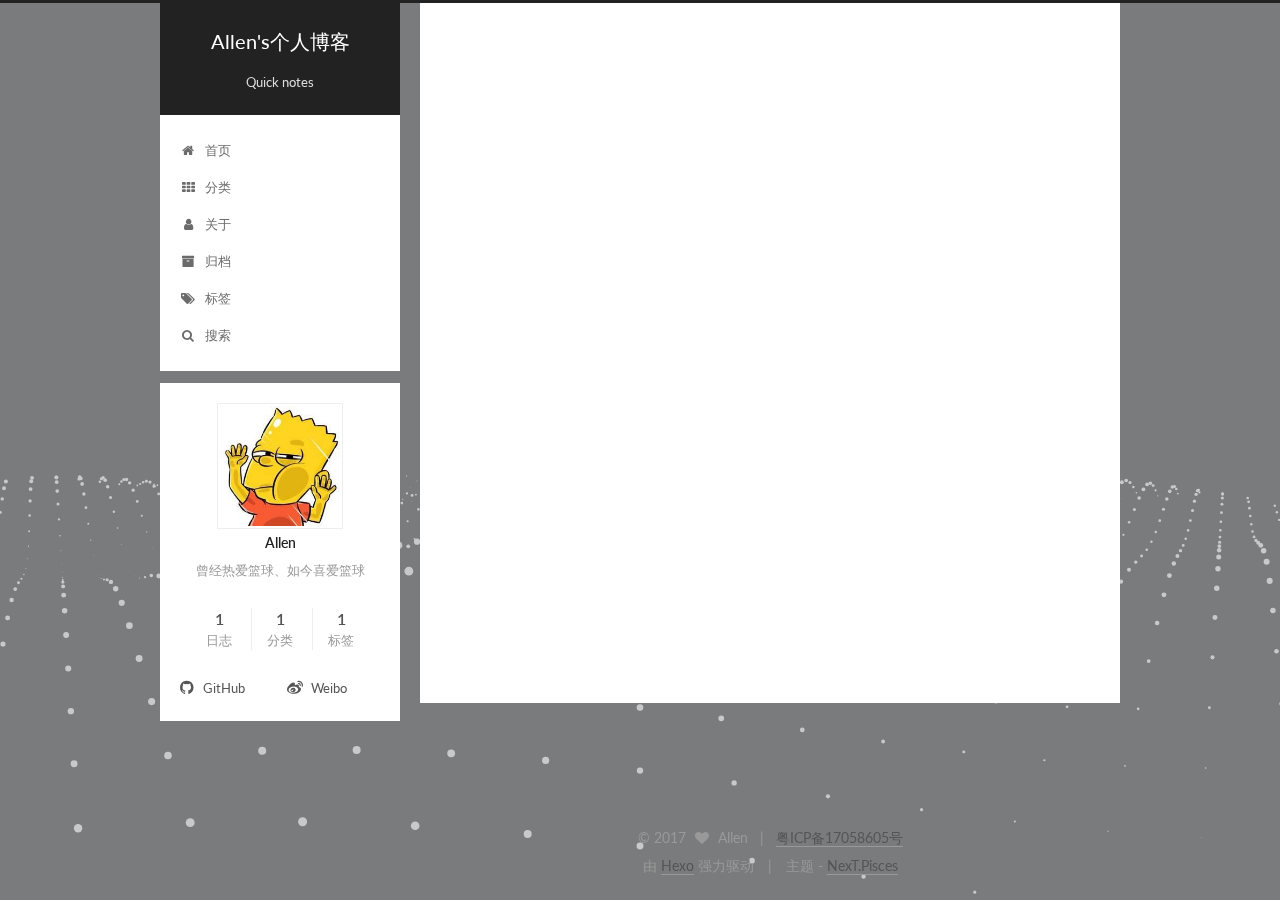
==== index.html @ b586e478 "Site updated: 2017-07-20 21:31:01" ====
<!doctype html>



  


<html class="theme-next pisces use-motion" lang="zh-Hans">
<head>
  <meta charset="UTF-8"/>
<meta http-equiv="X-UA-Compatible" content="IE=edge" />
<meta name="viewport" content="width=device-width, initial-scale=1, maximum-scale=1"/>









<meta http-equiv="Cache-Control" content="no-transform" />
<meta http-equiv="Cache-Control" content="no-siteapp" />















  
  
  <link href="/lib/fancybox/source/jquery.fancybox.css?v=2.1.5" rel="stylesheet" type="text/css" />




  
  
  
  

  
    
    
  

  

  

  

  

  
    
    
    <link href="//fonts.googleapis.com/css?family=Lato:300,300italic,400,400italic,700,700italic&subset=latin,latin-ext" rel="stylesheet" type="text/css">
  






<link href="/lib/font-awesome/css/font-awesome.min.css?v=4.6.2" rel="stylesheet" type="text/css" />

<link href="/css/main.css?v=5.1.1" rel="stylesheet" type="text/css" />


  <meta name="keywords" content="Hexo, NexT" />








  <link rel="shortcut icon" type="image/x-icon" href="/favicon.ico?v=5.1.1" />






<meta name="description" content="曾经热爱篮球、如今喜爱篮球">
<meta property="og:type" content="website">
<meta property="og:title" content="Allen&#39;s个人博客">
<meta property="og:url" content="http://leewgg.cn/index.html">
<meta property="og:site_name" content="Allen&#39;s个人博客">
<meta property="og:description" content="曾经热爱篮球、如今喜爱篮球">
<meta property="og:locale" content="zh-Hans">
<meta name="twitter:card" content="summary">
<meta name="twitter:title" content="Allen&#39;s个人博客">
<meta name="twitter:description" content="曾经热爱篮球、如今喜爱篮球">



<script type="text/javascript" id="hexo.configurations">
  var NexT = window.NexT || {};
  var CONFIG = {
    root: '/',
    scheme: 'Pisces',
    sidebar: {"position":"left","display":"post","offset":12,"offset_float":0,"b2t":false,"scrollpercent":false},
    fancybox: true,
    motion: true,
    duoshuo: {
      userId: '0',
      author: '博主'
    },
    algolia: {
      applicationID: '',
      apiKey: '',
      indexName: '',
      hits: {"per_page":10},
      labels: {"input_placeholder":"Search for Posts","hits_empty":"We didn't find any results for the search: ${query}","hits_stats":"${hits} results found in ${time} ms"}
    }
  };
</script>



  <link rel="canonical" href="http://leewgg.cn/"/>





  <title>Allen's个人博客</title>
  





  <script type="text/javascript">
    var _hmt = _hmt || [];
    (function() {
      var hm = document.createElement("script");
      hm.src = "https://hm.baidu.com/hm.js?fe01af9a30b13e70e5ca4a007fbdf5d1";
      var s = document.getElementsByTagName("script")[0];
      s.parentNode.insertBefore(hm, s);
    })();
  </script>










</head>

<body itemscope itemtype="http://schema.org/WebPage" lang="zh-Hans">

  
  
    
  

  <div class="container sidebar-position-left 
   page-home 
 ">
    <div class="headband"></div>

    <header id="header" class="header" itemscope itemtype="http://schema.org/WPHeader">
      <div class="header-inner"><div class="site-brand-wrapper">
  <div class="site-meta ">
    

    <div class="custom-logo-site-title">
      <a href="/"  class="brand" rel="start">
        <span class="logo-line-before"><i></i></span>
        <span class="site-title">Allen's个人博客</span>
        <span class="logo-line-after"><i></i></span>
      </a>
    </div>
      
        <p class="site-subtitle">Quick notes</p>
      
  </div>

  <div class="site-nav-toggle">
    <button>
      <span class="btn-bar"></span>
      <span class="btn-bar"></span>
      <span class="btn-bar"></span>
    </button>
  </div>
</div>

<nav class="site-nav">
  

  
    <ul id="menu" class="menu">
      
        
        <li class="menu-item menu-item-home">
          <a href="/" rel="section">
            
              <i class="menu-item-icon fa fa-fw fa-home"></i> <br />
            
            首页
          </a>
        </li>
      
        
        <li class="menu-item menu-item-categories">
          <a href="/categories/" rel="section">
            
              <i class="menu-item-icon fa fa-fw fa-th"></i> <br />
            
            分类
          </a>
        </li>
      
        
        <li class="menu-item menu-item-about">
          <a href="/about/" rel="section">
            
              <i class="menu-item-icon fa fa-fw fa-user"></i> <br />
            
            关于
          </a>
        </li>
      
        
        <li class="menu-item menu-item-archives">
          <a href="/archives/" rel="section">
            
              <i class="menu-item-icon fa fa-fw fa-archive"></i> <br />
            
            归档
          </a>
        </li>
      
        
        <li class="menu-item menu-item-tags">
          <a href="/tags/" rel="section">
            
              <i class="menu-item-icon fa fa-fw fa-tags"></i> <br />
            
            标签
          </a>
        </li>
      

      
        <li class="menu-item menu-item-search">
          
            <a href="javascript:;" class="popup-trigger">
          
            
              <i class="menu-item-icon fa fa-search fa-fw"></i> <br />
            
            搜索
          </a>
        </li>
      
    </ul>
  

  
    <div class="site-search">
      
  <div class="popup search-popup local-search-popup">
  <div class="local-search-header clearfix">
    <span class="search-icon">
      <i class="fa fa-search"></i>
    </span>
    <span class="popup-btn-close">
      <i class="fa fa-times-circle"></i>
    </span>
    <div class="local-search-input-wrapper">
      <input autocomplete="off"
             placeholder="搜索..." spellcheck="false"
             type="text" id="local-search-input">
    </div>
  </div>
  <div id="local-search-result"></div>
</div>



    </div>
  
</nav>



 </div>
    </header>

    <main id="main" class="main">
      <div class="main-inner">
        <div class="content-wrap">
          <div id="content" class="content">
            
  <section id="posts" class="posts-expand">
    
      

  

  
  
  

  <article class="post post-type-normal " itemscope itemtype="http://schema.org/Article">
    <link itemprop="mainEntityOfPage" href="http://leewgg.cn/2017/07/20/hello-world/">

    <span hidden itemprop="author" itemscope itemtype="http://schema.org/Person">
      <meta itemprop="name" content="Allen">
      <meta itemprop="description" content="">
      <meta itemprop="image" content="/images/avatar.jpg">
    </span>

    <span hidden itemprop="publisher" itemscope itemtype="http://schema.org/Organization">
      <meta itemprop="name" content="Allen's个人博客">
    </span>

    
      <header class="post-header">

        
        
          <h1 class="post-title" itemprop="name headline">
                
                <a class="post-title-link" href="/2017/07/20/hello-world/" itemprop="url">Hello World</a></h1>
        

        <div class="post-meta">
          <span class="post-time">
            
              <span class="post-meta-item-icon">
                <i class="fa fa-calendar-o"></i>
              </span>
              
                <span class="post-meta-item-text">发表于</span>
              
              <time title="创建于" itemprop="dateCreated datePublished" datetime="2017-07-20T20:46:48+08:00">
                2017-07-20
              </time>
            

            

            
          </span>

          
            <span class="post-category" >
            
              <span class="post-meta-divider">|</span>
            
              <span class="post-meta-item-icon">
                <i class="fa fa-folder-o"></i>
              </span>
              
                <span class="post-meta-item-text">分类于</span>
              
              
                <span itemprop="about" itemscope itemtype="http://schema.org/Thing">
                  <a href="/categories/Testing/" itemprop="url" rel="index">
                    <span itemprop="name">Testing</span>
                  </a>
                </span>

                
                
              
            </span>
          

          
            
            <!--noindex-->
              <span class="post-comments-count">
                <span class="post-meta-divider">|</span>
                <span class="post-meta-item-icon">
                  <i class="fa fa-comment-o"></i>
                </span>
                <a href="/2017/07/20/hello-world/#comments" itemprop="discussionUrl">
                  <span class="post-comments-count hc-comment-count" data-xid="2017/07/20/hello-world/" itemprop="commentsCount"></span>
                </a>
              </span>
              <!--/noindex-->
            
          

          
          
             <span id="/2017/07/20/hello-world/" class="leancloud_visitors" data-flag-title="Hello World">
               <span class="post-meta-divider">|</span>
               <span class="post-meta-item-icon">
                 <i class="fa fa-eye"></i>
               </span>
               
                 <span class="post-meta-item-text">阅读次数 </span>
               
                 <span class="leancloud-visitors-count"></span>
             </span>
          

          

          

          

        </div>
      </header>
    

    <div class="post-body" itemprop="articleBody">

      
      

      
        
          <p>Welcome to <a href="https://hexo.io/" target="_blank" rel="external">Hexo</a>! This is your very first post. Check <a href="https://hexo.io/docs/" target="_blank" rel="external">documentation</a> for more info. If you get any problems when using Hexo, you can find the answer in <a href="https://hexo.io/docs/troubleshooting.html" target="_blank" rel="external">troubleshooting</a> or you can ask me on <a href="https://github.com/hexojs/hexo/issues" target="_blank" rel="external">GitHub</a>.</p>
<h2 id="Quick-Start"><a href="#Quick-Start" class="headerlink" title="Quick Start"></a>Quick Start</h2><h3 id="Create-a-new-post"><a href="#Create-a-new-post" class="headerlink" title="Create a new post"></a>Create a new post</h3><figure class="highlight bash"><table><tr><td class="gutter"><pre><div class="line">1</div></pre></td><td class="code"><pre><div class="line">$ hexo new <span class="string">"My New Post"</span></div></pre></td></tr></table></figure>
<p>More info: <a href="https://hexo.io/docs/writing.html" target="_blank" rel="external">Writing</a></p>
          <!--noindex-->
          <div class="post-button text-center">
            <a class="btn" href="/2017/07/20/hello-world/#more" rel="contents">
              阅读全文 &raquo;
            </a>
          </div>
          <!--/noindex-->
        
      
    </div>

    <div>
      
    </div>

    <div>
      
    </div>

    <div>
      
    </div>

    <footer class="post-footer">
      

      

      

      
      
        <div class="post-eof"></div>
      
    </footer>
  </article>


    
  </section>

  


          </div>
          


          

        </div>
        
          
  
  <div class="sidebar-toggle">
    <div class="sidebar-toggle-line-wrap">
      <span class="sidebar-toggle-line sidebar-toggle-line-first"></span>
      <span class="sidebar-toggle-line sidebar-toggle-line-middle"></span>
      <span class="sidebar-toggle-line sidebar-toggle-line-last"></span>
    </div>
  </div>

  <aside id="sidebar" class="sidebar">
    <div class="sidebar-inner">

      

      

      <section class="site-overview sidebar-panel sidebar-panel-active">
        <div class="site-author motion-element" itemprop="author" itemscope itemtype="http://schema.org/Person">
          <img class="site-author-image" itemprop="image"
               src="/images/avatar.jpg"
               alt="Allen" />
          <p class="site-author-name" itemprop="name">Allen</p>
           
              <p class="site-description motion-element" itemprop="description">曾经热爱篮球、如今喜爱篮球</p>
          
        </div>
        <nav class="site-state motion-element">

          
            <div class="site-state-item site-state-posts">
              <a href="/archives/">
                <span class="site-state-item-count">1</span>
                <span class="site-state-item-name">日志</span>
              </a>
            </div>
          

          
            
            
            <div class="site-state-item site-state-categories">
              <a href="/categories/index.html">
                <span class="site-state-item-count">1</span>
                <span class="site-state-item-name">分类</span>
              </a>
            </div>
          

          
            
            
            <div class="site-state-item site-state-tags">
              <a href="/tags/index.html">
                <span class="site-state-item-count">1</span>
                <span class="site-state-item-name">标签</span>
              </a>
            </div>
          

        </nav>

        

        <div class="links-of-author motion-element">
          
            
              <span class="links-of-author-item">
                <a href="https://github.com/LeeWgg" target="_blank" title="GitHub">
                  
                    <i class="fa fa-fw fa-github"></i>
                  
                  GitHub
                </a>
              </span>
            
              <span class="links-of-author-item">
                <a href="http://weibo.com/p/1005051908684583" target="_blank" title="Weibo">
                  
                    <i class="fa fa-fw fa-weibo"></i>
                  
                  Weibo
                </a>
              </span>
            
          
        </div>

        
        

        
        

        


      </section>

      

      

    </div>
  </aside>


        
      </div>
    </main>

    <footer id="footer" class="footer">
      <div class="footer-inner">
        <div class="copyright" >
  
  &copy; 
  <span itemprop="copyrightYear">2017</span>
  <span class="with-love">
    <i class="fa fa-heart"></i>
  </span>
  <span class="author" itemprop="copyrightHolder">Allen</span>
  &nbsp;&nbsp;|&nbsp;&nbsp;
  <a href="http://www.miitbeian.gov.cn/">粤ICP备17058605号</a>
</div>


<div class="powered-by">
  由 <a class="theme-link" href="https://hexo.io">Hexo</a> 强力驱动
</div>

<div class="theme-info">
  主题 -
  <a class="theme-link" href="https://github.com/iissnan/hexo-theme-next">
    NexT.Pisces
  </a>
</div>


        

        
      </div>
    </footer>

    
      <div class="back-to-top">
        <i class="fa fa-arrow-up"></i>
        
      </div>
    

  </div>

  

<script type="text/javascript">
  if (Object.prototype.toString.call(window.Promise) !== '[object Function]') {
    window.Promise = null;
  }
</script>









  




  
  









  
  <script type="text/javascript" src="/lib/jquery/index.js?v=2.1.3"></script>

  
  <script type="text/javascript" src="/lib/fastclick/lib/fastclick.min.js?v=1.0.6"></script>

  
  <script type="text/javascript" src="/lib/jquery_lazyload/jquery.lazyload.js?v=1.9.7"></script>

  
  <script type="text/javascript" src="/lib/velocity/velocity.min.js?v=1.2.1"></script>

  
  <script type="text/javascript" src="/lib/velocity/velocity.ui.min.js?v=1.2.1"></script>

  
  <script type="text/javascript" src="/lib/fancybox/source/jquery.fancybox.pack.js?v=2.1.5"></script>

  
  <script type="text/javascript" src="/lib/three/three.min.js"></script>

  
  <script type="text/javascript" src="/lib/three/three-waves.min.js"></script>


  


  <script type="text/javascript" src="/js/src/utils.js?v=5.1.1"></script>

  <script type="text/javascript" src="/js/src/motion.js?v=5.1.1"></script>



  
  


  <script type="text/javascript" src="/js/src/affix.js?v=5.1.1"></script>

  <script type="text/javascript" src="/js/src/schemes/pisces.js?v=5.1.1"></script>



  
    <script type="text/javascript" src="/js/src/scrollspy.js?v=5.1.1"></script>
<script type="text/javascript" src="/js/src/post-details.js?v=5.1.1"></script>

  

  


  <script type="text/javascript" src="/js/src/bootstrap.js?v=5.1.1"></script>



  


  




	

		<script type="text/javascript">
		_hcwp = window._hcwp || [];

		_hcwp.push({widget:"Bloggerstream", widget_id: 93494, selector:".hc-comment-count", label: "{\%COUNT%\}" });

		

		(function() {
		if("HC_LOAD_INIT" in window)return;
		HC_LOAD_INIT = true;
		var lang = (navigator.language || navigator.systemLanguage || navigator.userLanguage || "en").substr(0, 2).toLowerCase();
		var hcc = document.createElement("script"); hcc.type = "text/javascript"; hcc.async = true;
		hcc.src = ("https:" == document.location.protocol ? "https" : "http")+"://w.hypercomments.com/widget/hc/93494/"+lang+"/widget.js";
		var s = document.getElementsByTagName("script")[0];
		s.parentNode.insertBefore(hcc, s.nextSibling);
		})();
		</script>

	










  

  <script type="text/javascript">
    // Popup Window;
    var isfetched = false;
    var isXml = true;
    // Search DB path;
    var search_path = "search.xml";
    if (search_path.length === 0) {
      search_path = "search.xml";
    } else if (/json$/i.test(search_path)) {
      isXml = false;
    }
    var path = "/" + search_path;
    // monitor main search box;

    var onPopupClose = function (e) {
      $('.popup').hide();
      $('#local-search-input').val('');
      $('.search-result-list').remove();
      $('#no-result').remove();
      $(".local-search-pop-overlay").remove();
      $('body').css('overflow', '');
    }

    function proceedsearch() {
      $("body")
        .append('<div class="search-popup-overlay local-search-pop-overlay"></div>')
        .css('overflow', 'hidden');
      $('.search-popup-overlay').click(onPopupClose);
      $('.popup').toggle();
      var $localSearchInput = $('#local-search-input');
      $localSearchInput.attr("autocapitalize", "none");
      $localSearchInput.attr("autocorrect", "off");
      $localSearchInput.focus();
    }

    // search function;
    var searchFunc = function(path, search_id, content_id) {
      'use strict';

      // start loading animation
      $("body")
        .append('<div class="search-popup-overlay local-search-pop-overlay">' +
          '<div id="search-loading-icon">' +
          '<i class="fa fa-spinner fa-pulse fa-5x fa-fw"></i>' +
          '</div>' +
          '</div>')
        .css('overflow', 'hidden');
      $("#search-loading-icon").css('margin', '20% auto 0 auto').css('text-align', 'center');

      $.ajax({
        url: path,
        dataType: isXml ? "xml" : "json",
        async: true,
        success: function(res) {
          // get the contents from search data
          isfetched = true;
          $('.popup').detach().appendTo('.header-inner');
          var datas = isXml ? $("entry", res).map(function() {
            return {
              title: $("title", this).text(),
              content: $("content",this).text(),
              url: $("url" , this).text()
            };
          }).get() : res;
          var input = document.getElementById(search_id);
          var resultContent = document.getElementById(content_id);
          var inputEventFunction = function() {
            var searchText = input.value.trim().toLowerCase();
            var keywords = searchText.split(/[\s\-]+/);
            if (keywords.length > 1) {
              keywords.push(searchText);
            }
            var resultItems = [];
            if (searchText.length > 0) {
              // perform local searching
              datas.forEach(function(data) {
                var isMatch = false;
                var hitCount = 0;
                var searchTextCount = 0;
                var title = data.title.trim();
                var titleInLowerCase = title.toLowerCase();
                var content = data.content.trim().replace(/<[^>]+>/g,"");
                var contentInLowerCase = content.toLowerCase();
                var articleUrl = decodeURIComponent(data.url);
                var indexOfTitle = [];
                var indexOfContent = [];
                // only match articles with not empty titles
                if(title != '') {
                  keywords.forEach(function(keyword) {
                    function getIndexByWord(word, text, caseSensitive) {
                      var wordLen = word.length;
                      if (wordLen === 0) {
                        return [];
                      }
                      var startPosition = 0, position = [], index = [];
                      if (!caseSensitive) {
                        text = text.toLowerCase();
                        word = word.toLowerCase();
                      }
                      while ((position = text.indexOf(word, startPosition)) > -1) {
                        index.push({position: position, word: word});
                        startPosition = position + wordLen;
                      }
                      return index;
                    }

                    indexOfTitle = indexOfTitle.concat(getIndexByWord(keyword, titleInLowerCase, false));
                    indexOfContent = indexOfContent.concat(getIndexByWord(keyword, contentInLowerCase, false));
                  });
                  if (indexOfTitle.length > 0 || indexOfContent.length > 0) {
                    isMatch = true;
                    hitCount = indexOfTitle.length + indexOfContent.length;
                  }
                }

                // show search results

                if (isMatch) {
                  // sort index by position of keyword

                  [indexOfTitle, indexOfContent].forEach(function (index) {
                    index.sort(function (itemLeft, itemRight) {
                      if (itemRight.position !== itemLeft.position) {
                        return itemRight.position - itemLeft.position;
                      } else {
                        return itemLeft.word.length - itemRight.word.length;
                      }
                    });
                  });

                  // merge hits into slices

                  function mergeIntoSlice(text, start, end, index) {
                    var item = index[index.length - 1];
                    var position = item.position;
                    var word = item.word;
                    var hits = [];
                    var searchTextCountInSlice = 0;
                    while (position + word.length <= end && index.length != 0) {
                      if (word === searchText) {
                        searchTextCountInSlice++;
                      }
                      hits.push({position: position, length: word.length});
                      var wordEnd = position + word.length;

                      // move to next position of hit

                      index.pop();
                      while (index.length != 0) {
                        item = index[index.length - 1];
                        position = item.position;
                        word = item.word;
                        if (wordEnd > position) {
                          index.pop();
                        } else {
                          break;
                        }
                      }
                    }
                    searchTextCount += searchTextCountInSlice;
                    return {
                      hits: hits,
                      start: start,
                      end: end,
                      searchTextCount: searchTextCountInSlice
                    };
                  }

                  var slicesOfTitle = [];
                  if (indexOfTitle.length != 0) {
                    slicesOfTitle.push(mergeIntoSlice(title, 0, title.length, indexOfTitle));
                  }

                  var slicesOfContent = [];
                  while (indexOfContent.length != 0) {
                    var item = indexOfContent[indexOfContent.length - 1];
                    var position = item.position;
                    var word = item.word;
                    // cut out 100 characters
                    var start = position - 20;
                    var end = position + 80;
                    if(start < 0){
                      start = 0;
                    }
                    if (end < position + word.length) {
                      end = position + word.length;
                    }
                    if(end > content.length){
                      end = content.length;
                    }
                    slicesOfContent.push(mergeIntoSlice(content, start, end, indexOfContent));
                  }

                  // sort slices in content by search text's count and hits' count

                  slicesOfContent.sort(function (sliceLeft, sliceRight) {
                    if (sliceLeft.searchTextCount !== sliceRight.searchTextCount) {
                      return sliceRight.searchTextCount - sliceLeft.searchTextCount;
                    } else if (sliceLeft.hits.length !== sliceRight.hits.length) {
                      return sliceRight.hits.length - sliceLeft.hits.length;
                    } else {
                      return sliceLeft.start - sliceRight.start;
                    }
                  });

                  // select top N slices in content

                  var upperBound = parseInt('1');
                  if (upperBound >= 0) {
                    slicesOfContent = slicesOfContent.slice(0, upperBound);
                  }

                  // highlight title and content

                  function highlightKeyword(text, slice) {
                    var result = '';
                    var prevEnd = slice.start;
                    slice.hits.forEach(function (hit) {
                      result += text.substring(prevEnd, hit.position);
                      var end = hit.position + hit.length;
                      result += '<b class="search-keyword">' + text.substring(hit.position, end) + '</b>';
                      prevEnd = end;
                    });
                    result += text.substring(prevEnd, slice.end);
                    return result;
                  }

                  var resultItem = '';

                  if (slicesOfTitle.length != 0) {
                    resultItem += "<li><a href='" + articleUrl + "' class='search-result-title'>" + highlightKeyword(title, slicesOfTitle[0]) + "</a>";
                  } else {
                    resultItem += "<li><a href='" + articleUrl + "' class='search-result-title'>" + title + "</a>";
                  }

                  slicesOfContent.forEach(function (slice) {
                    resultItem += "<a href='" + articleUrl + "'>" +
                      "<p class=\"search-result\">" + highlightKeyword(content, slice) +
                      "...</p>" + "</a>";
                  });

                  resultItem += "</li>";
                  resultItems.push({
                    item: resultItem,
                    searchTextCount: searchTextCount,
                    hitCount: hitCount,
                    id: resultItems.length
                  });
                }
              })
            };
            if (keywords.length === 1 && keywords[0] === "") {
              resultContent.innerHTML = '<div id="no-result"><i class="fa fa-search fa-5x" /></div>'
            } else if (resultItems.length === 0) {
              resultContent.innerHTML = '<div id="no-result"><i class="fa fa-frown-o fa-5x" /></div>'
            } else {
              resultItems.sort(function (resultLeft, resultRight) {
                if (resultLeft.searchTextCount !== resultRight.searchTextCount) {
                  return resultRight.searchTextCount - resultLeft.searchTextCount;
                } else if (resultLeft.hitCount !== resultRight.hitCount) {
                  return resultRight.hitCount - resultLeft.hitCount;
                } else {
                  return resultRight.id - resultLeft.id;
                }
              });
              var searchResultList = '<ul class=\"search-result-list\">';
              resultItems.forEach(function (result) {
                searchResultList += result.item;
              })
              searchResultList += "</ul>";
              resultContent.innerHTML = searchResultList;
            }
          }

          if ('auto' === 'auto') {
            input.addEventListener('input', inputEventFunction);
          } else {
            $('.search-icon').click(inputEventFunction);
            input.addEventListener('keypress', function (event) {
              if (event.keyCode === 13) {
                inputEventFunction();
              }
            });
          }

          // remove loading animation
          $(".local-search-pop-overlay").remove();
          $('body').css('overflow', '');

          proceedsearch();
        }
      });
    }

    // handle and trigger popup window;
    $('.popup-trigger').click(function(e) {
      e.stopPropagation();
      if (isfetched === false) {
        searchFunc(path, 'local-search-input', 'local-search-result');
      } else {
        proceedsearch();
      };
    });

    $('.popup-btn-close').click(onPopupClose);
    $('.popup').click(function(e){
      e.stopPropagation();
    });
    $(document).on('keyup', function (event) {
      var shouldDismissSearchPopup = event.which === 27 &&
        $('.search-popup').is(':visible');
      if (shouldDismissSearchPopup) {
        onPopupClose();
      }
    });
  </script>





  

  
  <script src="https://cdn1.lncld.net/static/js/av-core-mini-0.6.1.js"></script>
  <script>AV.initialize("Gf8wstn2rdhEsk2fqkw18PvC-gzGzoHsz", "v0T9RxW0XcEtmOnQ2NkNO3RL");</script>
  <script>
    function showTime(Counter) {
      var query = new AV.Query(Counter);
      var entries = [];
      var $visitors = $(".leancloud_visitors");

      $visitors.each(function () {
        entries.push( $(this).attr("id").trim() );
      });

      query.containedIn('url', entries);
      query.find()
        .done(function (results) {
          var COUNT_CONTAINER_REF = '.leancloud-visitors-count';

          if (results.length === 0) {
            $visitors.find(COUNT_CONTAINER_REF).text(0);
            return;
          }

          for (var i = 0; i < results.length; i++) {
            var item = results[i];
            var url = item.get('url');
            var time = item.get('time');
            var element = document.getElementById(url);

            $(element).find(COUNT_CONTAINER_REF).text(time);
          }
          for(var i = 0; i < entries.length; i++) {
            var url = entries[i];
            var element = document.getElementById(url);
            var countSpan = $(element).find(COUNT_CONTAINER_REF);
            if( countSpan.text() == '') {
              countSpan.text(0);
            }
          }
        })
        .fail(function (object, error) {
          console.log("Error: " + error.code + " " + error.message);
        });
    }

    function addCount(Counter) {
      var $visitors = $(".leancloud_visitors");
      var url = $visitors.attr('id').trim();
      var title = $visitors.attr('data-flag-title').trim();
      var query = new AV.Query(Counter);

      query.equalTo("url", url);
      query.find({
        success: function(results) {
          if (results.length > 0) {
            var counter = results[0];
            counter.fetchWhenSave(true);
            counter.increment("time");
            counter.save(null, {
              success: function(counter) {
                var $element = $(document.getElementById(url));
                $element.find('.leancloud-visitors-count').text(counter.get('time'));
              },
              error: function(counter, error) {
                console.log('Failed to save Visitor num, with error message: ' + error.message);
              }
            });
          } else {
            var newcounter = new Counter();
            /* Set ACL */
            var acl = new AV.ACL();
            acl.setPublicReadAccess(true);
            acl.setPublicWriteAccess(true);
            newcounter.setACL(acl);
            /* End Set ACL */
            newcounter.set("title", title);
            newcounter.set("url", url);
            newcounter.set("time", 1);
            newcounter.save(null, {
              success: function(newcounter) {
                var $element = $(document.getElementById(url));
                $element.find('.leancloud-visitors-count').text(newcounter.get('time'));
              },
              error: function(newcounter, error) {
                console.log('Failed to create');
              }
            });
          }
        },
        error: function(error) {
          console.log('Error:' + error.code + " " + error.message);
        }
      });
    }

    $(function() {
      var Counter = AV.Object.extend("Counter");
      if ($('.leancloud_visitors').length == 1) {
        addCount(Counter);
      } else if ($('.post-title-link').length > 1) {
        showTime(Counter);
      }
    });
  </script>



  

  

  

  

  

</body>
</html>
---- css/main.css ----
/* normalize.css v3.0.2 | MIT License | git.io/normalize */
html {
  font-family: sans-serif; /* 1 */
  -ms-text-size-adjust: 100%; /* 2 */
  -webkit-text-size-adjust: 100%; /* 2 */
}
body {
  margin: 0;
}
article,
aside,
details,
figcaption,
figure,
footer,
header,
hgroup,
main,
menu,
nav,
section,
summary {
  display: block;
}
audio,
canvas,
progress,
video {
  display: inline-block; /* 1 */
  vertical-align: baseline; /* 2 */
}
audio:not([controls]) {
  display: none;
  height: 0;
}
[hidden],
template {
  display: none;
}
a {
  background-color: transparent;
}
a:active,
a:hover {
  outline: 0;
}
abbr[title] {
  border-bottom: 1px dotted;
}
b,
strong {
  font-weight: bold;
}
dfn {
  font-style: italic;
}
h1 {
  font-size: 2em;
  margin: 0.67em 0;
}
mark {
  background: #ff0;
  color: #000;
}
small {
  font-size: 80%;
}
sub,
sup {
  font-size: 75%;
  line-height: 0;
  position: relative;
  vertical-align: baseline;
}
sup {
  top: -0.5em;
}
sub {
  bottom: -0.25em;
}
img {
  border: 0;
}
svg:not(:root) {
  overflow: hidden;
}
figure {
  margin: 1em 40px;
}
hr {
  -moz-box-sizing: content-box;
  box-sizing: content-box;
  height: 0;
}
pre {
  overflow: auto;
}
code,
kbd,
pre,
samp {
  font-family: monospace, monospace;
  font-size: 1em;
}
button,
input,
optgroup,
select,
textarea {
  color: inherit; /* 1 */
  font: inherit; /* 2 */
  margin: 0; /* 3 */
}
button {
  overflow: visible;
}
button,
select {
  text-transform: none;
}
button,
html input[type="button"],
input[type="reset"],
input[type="submit"] {
  -webkit-appearance: button; /* 2 */
  cursor: pointer; /* 3 */
}
button[disabled],
html input[disabled] {
  cursor: default;
}
button::-moz-focus-inner,
input::-moz-focus-inner {
  border: 0;
  padding: 0;
}
input {
  line-height: normal;
}
input[type="checkbox"],
input[type="radio"] {
  box-sizing: border-box; /* 1 */
  padding: 0; /* 2 */
}
input[type="number"]::-webkit-inner-spin-button,
input[type="number"]::-webkit-outer-spin-button {
  height: auto;
}
input[type="search"] {
  -webkit-appearance: textfield; /* 1 */
  -moz-box-sizing: content-box;
  -webkit-box-sizing: content-box; /* 2 */
  box-sizing: content-box;
}
input[type="search"]::-webkit-search-cancel-button,
input[type="search"]::-webkit-search-decoration {
  -webkit-appearance: none;
}
fieldset {
  border: 1px solid #c0c0c0;
  margin: 0 2px;
  padding: 0.35em 0.625em 0.75em;
}
legend {
  border: 0; /* 1 */
  padding: 0; /* 2 */
}
textarea {
  overflow: auto;
}
optgroup {
  font-weight: bold;
}
table {
  border-collapse: collapse;
  border-spacing: 0;
}
td,
th {
  padding: 0;
}
::selection {
  background: #262a30;
  color: #fff;
}
body {
  position: relative;
  font-family: 'Lato', "PingFang SC", "Microsoft YaHei", sans-serif;
  font-size: 14px;
  line-height: 2;
  color: #555;
  background: #f5f7f9;
}
@media (max-width: 767px) {
  body {
    padding-right: 0 !important;
  }
}
@media (min-width: 768px) and (max-width: 991px) {
  body {
    padding-right: 0 !important;
  }
}
@media (min-width: 1600px) {
  body {
    font-size: 16px;
  }
}
h1,
h2,
h3,
h4,
h5,
h6 {
  margin: 0;
  padding: 0;
  font-weight: bold;
  line-height: 1.5;
  font-family: 'Lato', "PingFang SC", "Microsoft YaHei", sans-serif;
}
h2,
h3,
h4,
h5,
h6 {
  margin: 20px 0 15px;
}
h1 {
  font-size: 22px;
}
@media (max-width: 767px) {
  h1 {
    font-size: 18px;
  }
}
h2 {
  font-size: 20px;
}
@media (max-width: 767px) {
  h2 {
    font-size: 16px;
  }
}
h3 {
  font-size: 18px;
}
@media (max-width: 767px) {
  h3 {
    font-size: 14px;
  }
}
h4 {
  font-size: 16px;
}
@media (max-width: 767px) {
  h4 {
    font-size: 12px;
  }
}
h5 {
  font-size: 14px;
}
@media (max-width: 767px) {
  h5 {
    font-size: 10px;
  }
}
h6 {
  font-size: 12px;
}
@media (max-width: 767px) {
  h6 {
    font-size: 8px;
  }
}
p {
  margin: 0 0 25px 0;
}
a {
  color: #555;
  text-decoration: none;
  border-bottom: 1px solid #999;
  word-wrap: break-word;
}
a:hover {
  color: #222;
  border-bottom-color: #222;
}
blockquote {
  margin: 0;
  padding: 0;
}
img {
  display: block;
  margin: auto;
  max-width: 100%;
  height: auto;
}
hr {
  margin: 40px 0;
  height: 3px;
  border: none;
  background-color: #ddd;
  background-image: repeating-linear-gradient(-45deg, #fff, #fff 4px, transparent 4px, transparent 8px);
}
blockquote {
  padding: 0 15px;
  color: #666;
  border-left: 4px solid #ddd;
}
blockquote cite::before {
  content: "-";
  padding: 0 5px;
}
dt {
  font-weight: 700;
}
dd {
  margin: 0;
  padding: 0;
}
.text-left {
  text-align: left;
}
.text-center {
  text-align: center;
}
.text-right {
  text-align: right;
}
.text-justify {
  text-align: justify;
}
.text-nowrap {
  white-space: nowrap;
}
.text-lowercase {
  text-transform: lowercase;
}
.text-uppercase {
  text-transform: uppercase;
}
.text-capitalize {
  text-transform: capitalize;
}
.center-block {
  display: block;
  margin-left: auto;
  margin-right: auto;
}
.clearfix:before,
.clearfix:after {
  content: " ";
  display: table;
}
.clearfix:after {
  clear: both;
}
.pullquote {
  width: 45%;
}
.pullquote.left {
  float: left;
  margin-left: 5px;
  margin-right: 10px;
}
.pullquote.right {
  float: right;
  margin-left: 10px;
  margin-right: 5px;
}
.affix.affix.affix {
  position: fixed;
}
.translation {
  margin-top: -20px;
  font-size: 14px;
  color: #999;
}
.scrollbar-measure {
  width: 100px;
  height: 100px;
  overflow: scroll;
  position: absolute;
  top: -9999px;
}
.use-motion .motion-element {
  opacity: 0;
}
table {
  margin: 20px 0;
  width: 100%;
  border-collapse: collapse;
  border-spacing: 0;
  border: 1px solid #ddd;
  font-size: 14px;
  table-layout: fixed;
  word-wrap: break-all;
}
table>tbody>tr:nth-of-type(odd) {
  background-color: #f9f9f9;
}
table>tbody>tr:hover {
  background-color: #f5f5f5;
}
caption,
th,
td {
  padding: 8px;
  text-align: left;
  vertical-align: middle;
  font-weight: normal;
}
th,
td {
  border-bottom: 3px solid #ddd;
  border-right: 1px solid #eee;
}
th {
  padding-bottom: 10px;
  font-weight: 700;
}
td {
  border-bottom-width: 1px;
}
html,
body {
  height: 100%;
}
.container {
  position: relative;
  min-height: 100%;
}
.header-inner {
  margin: 0 auto;
  padding: 100px 0 70px;
  width: 700px;
}
@media (min-width: 1600px) {
  .container .header-inner {
    width: 900px;
  }
}
.main {
  padding-bottom: 150px;
}
.main-inner {
  margin: 0 auto;
  width: 700px;
}
@media (min-width: 1600px) {
  .container .main-inner {
    width: 900px;
  }
}
.footer {
  position: absolute;
  left: 0;
  bottom: 0;
  width: 100%;
  min-height: 50px;
}
.footer-inner {
  box-sizing: border-box;
  margin: 20px auto;
  width: 700px;
}
@media (min-width: 1600px) {
  .container .footer-inner {
    width: 900px;
  }
}
pre,
.highlight {
  overflow: auto;
  margin: 20px 0;
  padding: 0;
  font-size: 13px;
  color: #ccc;
  background: #2d2d2d;
  line-height: 1.6;
}
pre,
code {
  font-family: consolas, Menlo, "PingFang SC", "Microsoft YaHei", monospace;
}
code {
  padding: 2px 4px;
  word-wrap: break-word;
  color: #555;
  background: #eee;
  border-radius: 3px;
  font-size: 13px;
}
pre code {
  padding: 0;
  color: #ccc;
  background: none;
  text-shadow: none;
}
.highlight {
  border-radius: 1px;
}
.highlight pre {
  border: none;
  margin: 0;
  padding: 10px 0;
}
.highlight table {
  margin: 0;
  width: auto;
  border: none;
}
.highlight td {
  border: none;
  padding: 0;
}
.highlight figcaption {
  font-size: 1em;
  color: #ccc;
  line-height: 1em;
  margin-bottom: 1em;
}
.highlight figcaption:before,
.highlight figcaption:after {
  content: " ";
  display: table;
}
.highlight figcaption:after {
  clear: both;
}
.highlight figcaption a {
  float: right;
  color: #ccc;
}
.highlight figcaption a:hover {
  border-bottom-color: #ccc;
}
.highlight .gutter pre {
  padding-left: 10px;
  padding-right: 10px;
  color: #999;
  text-align: right;
  background-color: #1b1b1b;
}
.highlight .code pre {
  width: 100%;
  padding-left: 10px;
  padding-right: 10px;
  background-color: #2d2d2d;
}
.highlight .line {
  height: 20px;
}
.gutter {
  -webkit-user-select: none;
  -moz-user-select: none;
  -ms-user-select: none;
  user-select: none;
}
.gist table {
  width: auto;
}
.gist table td {
  border: none;
}
pre .deletion {
  background: #008000;
}
pre .addition {
  background: #800000;
}
pre .meta {
  color: #c9c;
}
pre .comment {
  color: #999;
}
pre .variable,
pre .attribute,
pre .tag,
pre .regexp,
pre .ruby .constant,
pre .xml .tag .title,
pre .xml .pi,
pre .xml .doctype,
pre .html .doctype,
pre .css .id,
pre .css .class,
pre .css .pseudo {
  color: #f2777a;
}
pre .number,
pre .preprocessor,
pre .built_in,
pre .literal,
pre .params,
pre .constant,
pre .command {
  color: #f99157;
}
pre .ruby .class .title,
pre .css .rules .attribute,
pre .string,
pre .value,
pre .inheritance,
pre .header,
pre .ruby .symbol,
pre .xml .cdata,
pre .special,
pre .number,
pre .formula {
  color: #9c9;
}
pre .title,
pre .css .hexcolor {
  color: #6cc;
}
pre .function,
pre .python .decorator,
pre .python .title,
pre .ruby .function .title,
pre .ruby .title .keyword,
pre .perl .sub,
pre .javascript .title,
pre .coffeescript .title {
  color: #69c;
}
pre .keyword,
pre .javascript .function {
  color: #c9c;
}
.full-image.full-image.full-image {
  border: none;
  max-width: 100%;
  width: auto;
  margin: 20px auto;
}
@media (min-width: 992px) {
  .full-image.full-image.full-image {
    max-width: none;
    width: 118%;
    margin: 0 -9%;
  }
}
.blockquote-center,
.page-home .post-type-quote blockquote,
.page-post-detail .post-type-quote blockquote {
  position: relative;
  margin: 40px 0;
  padding: 0;
  border-left: none;
  text-align: center;
}
.blockquote-center::before,
.page-home .post-type-quote blockquote::before,
.page-post-detail .post-type-quote blockquote::before,
.blockquote-center::after,
.page-home .post-type-quote blockquote::after,
.page-post-detail .post-type-quote blockquote::after {
  position: absolute;
  content: ' ';
  display: block;
  width: 100%;
  height: 24px;
  opacity: 0.2;
  background-repeat: no-repeat;
  background-position: 0 -6px;
  background-size: 22px 22px;
}
.blockquote-center::before,
.page-home .post-type-quote blockquote::before,
.page-post-detail .post-type-quote blockquote::before {
  top: -20px;
  background-image: url("../images/quote-l.svg");
  border-top: 1px solid #ccc;
}
.blockquote-center::after,
.page-home .post-type-quote blockquote::after,
.page-post-detail .post-type-quote blockquote::after {
  bottom: -20px;
  background-image: url("../images/quote-r.svg");
  border-bottom: 1px solid #ccc;
  background-position: 100% 8px;
}
.blockquote-center p,
.page-home .post-type-quote blockquote p,
.page-post-detail .post-type-quote blockquote p,
.blockquote-center div,
.page-home .post-type-quote blockquote div,
.page-post-detail .post-type-quote blockquote div {
  text-align: center;
}
.post .post-body .group-picture img {
  box-sizing: border-box;
  padding: 0 3px;
  border: none;
}
.post .group-picture-row {
  overflow: hidden;
  margin-top: 6px;
}
.post .group-picture-row:first-child {
  margin-top: 0;
}
.post .group-picture-column {
  float: left;
}
.page-post-detail .post-body .group-picture-column {
  float: none;
  margin-top: 10px;
  width: auto !important;
}
.page-post-detail .post-body .group-picture-column img {
  margin: 0 auto;
}
.page-archive .group-picture-container {
  overflow: hidden;
}
.page-archive .group-picture-row {
  float: left;
}
.page-archive .group-picture-row:first-child {
  margin-top: 6px;
}
.page-archive .group-picture-column {
  max-width: 150px;
  max-height: 150px;
}
.note {
  padding: 20px;
  margin: 20px 0;
  border: 1px solid #eee;
  border-left-width: 5px;
  border-radius: 3px;
}
.note h2,
.note h3,
.note h4,
.note h5,
.note h6 {
  margin-top: 0;
  margin-bottom: 5px;
  padding-top: 0 !important;
}
.note p:last-child {
  margin-bottom: 0;
}
.note code {
  border-radius: 3px;
}
.note+.note {
  margin-top: -5px;
}
.default {
  border-left-color: #777;
}
.default h2,
.default h3,
.default h4,
.default h5,
.default h6 {
  color: #777;
}
.primary {
  border-left-color: #428bca;
}
.primary h2,
.primary h3,
.primary h4,
.primary h5,
.primary h6 {
  color: #428bca;
}
.success {
  border-left-color: #5cb85c;
}
.success h2,
.success h3,
.success h4,
.success h5,
.success h6 {
  color: #5cb85c;
}
.danger {
  border-left-color: #d9534f;
}
.danger h2,
.danger h3,
.danger h4,
.danger h5,
.danger h6 {
  color: #d9534f;
}
.warning {
  border-left-color: #f0ad4e;
}
.warning h2,
.warning h3,
.warning h4,
.warning h5,
.warning h6 {
  color: #f0ad4e;
}
.info {
  border-left-color: #5bc0de;
}
.info h2,
.info h3,
.info h4,
.info h5,
.info h6 {
  color: #5bc0de;
}
.btn {
  display: inline-block;
  padding: 0 20px;
  font-size: 14px;
  color: #fff;
  background: #222;
  border: 2px solid #555;
  text-decoration: none;
  border-radius: 0;
  transition-property: background-color;
  transition-duration: 0.2s;
  transition-timing-function: ease-in-out;
  transition-delay: 0s;
}
.btn:hover,
.post-button .btn:hover {
  border-color: #222;
  color: #fff;
  background: #222;
}
.btn-bar {
  display: block;
  width: 22px;
  height: 2px;
  background: #555;
  border-radius: 1px;
}
.btn-bar+.btn-bar {
  margin-top: 4px;
}
.pagination {
  margin: 120px 0 40px;
  text-align: center;
  border-top: 1px solid #eee;
}
.page-number-basic,
.pagination .prev,
.pagination .next,
.pagination .page-number,
.pagination .space {
  display: inline-block;
  position: relative;
  top: -1px;
  margin: 0 10px;
  padding: 0 10px;
  line-height: 30px;
}
@media (max-width: 767px) {
  .page-number-basic,
  .pagination .prev,
  .pagination .next,
  .pagination .page-number,
  .pagination .space {
    margin: 0 5px;
  }
}
.pagination .prev,
.pagination .next,
.pagination .page-number {
  border-bottom: 0;
  border-top: 1px solid #eee;
  transition-property: border-color;
  transition-duration: 0.2s;
  transition-timing-function: ease-in-out;
  transition-delay: 0s;
}
.pagination .prev:hover,
.pagination .next:hover,
.pagination .page-number:hover {
  border-top-color: #222;
}
.pagination .space {
  padding: 0;
  margin: 0;
}
.pagination .prev {
  margin-left: 0;
}
.pagination .next {
  margin-right: 0;
}
.pagination .page-number.current {
  color: #fff;
  background: #ccc;
  border-top-color: #ccc;
}
@media (max-width: 767px) {
  .pagination {
    border-top: none;
  }
  .pagination .prev,
  .pagination .next,
  .pagination .page-number {
    margin-bottom: 10px;
    border-top: 0;
    border-bottom: 1px solid #eee;
  }
  .pagination .prev:hover,
  .pagination .next:hover,
  .pagination .page-number:hover {
    border-bottom-color: #222;
  }
}
.comments {
  margin: 60px 20px 0;
}
.tag-cloud {
  text-align: center;
}
.tag-cloud a {
  display: inline-block;
  margin: 10px;
}
.back-to-top {
  box-sizing: border-box;
  position: fixed;
  bottom: -100px;
  right: 30px;
  z-index: 1050;
  padding: 0 6px;
  width: 24px;
  background: #222;
  font-size: 12px;
  opacity: 0.6;
  color: #fff;
  cursor: pointer;
  text-align: center;
  -webkit-transform: translateZ(0);
  transition-property: bottom;
  transition-duration: 0.2s;
  transition-timing-function: ease-in-out;
  transition-delay: 0s;
}
@media (max-width: 767px) {
  .back-to-top {
    display: none;
  }
}
@media (min-width: 768px) and (max-width: 991px) {
  .back-to-top {
    display: none;
  }
}
.back-to-top.back-to-top-on {
  bottom: 30px;
}
.header {
  background: transparent;
}
.header-inner {
  position: relative;
}
.headband {
  height: 3px;
  background: #222;
}
.site-meta {
  margin: 0;
  text-align: center;
}
@media (max-width: 767px) {
  .site-meta {
    text-align: center;
  }
}
.brand {
  position: relative;
  display: inline-block;
  padding: 0 40px;
  color: #fff;
  background: #222;
  border-bottom: none;
}
.brand:hover {
  color: #fff;
}
.logo {
  display: inline-block;
  margin-right: 5px;
  line-height: 36px;
  vertical-align: top;
}
.site-title {
  display: inline-block;
  vertical-align: top;
  line-height: 36px;
  font-size: 20px;
  font-weight: normal;
  font-family: 'Lato', "PingFang SC", "Microsoft YaHei", sans-serif;
}
.site-subtitle {
  margin-top: 10px;
  font-size: 13px;
  color: #ddd;
}
.use-motion .brand {
  opacity: 0;
}
.use-motion .logo,
.use-motion .site-title,
.use-motion .site-subtitle {
  opacity: 0;
  position: relative;
  top: -10px;
}
.site-nav-toggle {
  display: none;
  position: absolute;
  top: 10px;
  left: 10px;
}
@media (max-width: 767px) {
  .site-nav-toggle {
    display: block;
  }
}
.site-nav-toggle button {
  margin-top: 2px;
  padding: 9px 10px;
  background: transparent;
  border: none;
}
@media (max-width: 767px) {
  .site-nav {
    display: none;
    margin: 0 -10px;
    padding: 0 10px;
    clear: both;
    border-top: 1px solid #ddd;
  }
}
@media (min-width: 768px) and (max-width: 991px) {
  .site-nav {
    display: block !important;
  }
}
@media (min-width: 992px) {
  .site-nav {
    display: block !important;
  }
}
.menu {
  margin-top: 20px;
  padding-left: 0;
  text-align: center;
}
.menu .menu-item {
  display: inline-block;
  margin: 0 10px;
  list-style: none;
}
@media screen and (max-width: 767px) {
  .menu .menu-item {
    margin-top: 10px;
  }
}
.menu .menu-item a {
  display: block;
  font-size: 13px;
  line-height: inherit;
  border-bottom: 1px solid transparent;
  transition-property: border-color;
  transition-duration: 0.2s;
  transition-timing-function: ease-in-out;
  transition-delay: 0s;
}
.menu .menu-item a:hover,
.menu-item-active a {
  border-bottom-color: #222;
}
.menu .menu-item .fa {
  margin-right: 5px;
}
.use-motion .menu-item {
  opacity: 0;
}
.post-body {
  font-family: 'Lato', "PingFang SC", "Microsoft YaHei", sans-serif;
}
@media (max-width: 767px) {
  .post-body {
    word-break: break-word;
  }
}
.post-body .fancybox img {
  display: block !important;
  margin: 0 auto;
  cursor: pointer;
  cursor: zoom-in;
  cursor: -webkit-zoom-in;
}
.post-body .image-caption,
.post-body .figure .caption {
  margin: 10px auto 15px;
  text-align: center;
  font-size: 14px;
  color: #999;
  font-weight: bold;
  line-height: 1;
}
.post-sticky-flag {
  display: inline-block;
  font-size: 16px;
  -ms-transform: rotate(30deg);
  -webkit-transform: rotate(30deg);
  -moz-transform: rotate(30deg);
  -ms-transform: rotate(30deg);
  -o-transform: rotate(30deg);
  transform: rotate(30deg);
}
.posts-expand {
  padding-top: 40px;
}
@media (max-width: 767px) {
  .posts-expand {
    margin: 0 20px;
  }
  .post-body pre {
    padding: 10px;
  }
  .post-body pre .gutter pre {
    padding-right: 10px;
  }
  .post-body .highlight {
    margin-left: 0px;
    margin-right: 0px;
    padding: 0;
  }
  .post-body .highlight .gutter pre {
    padding-right: 10px;
  }
}
@media (min-width: 992px) {
  .posts-expand .post-body {
    text-align: justify;
  }
}
.posts-expand .post-body h2,
.posts-expand .post-body h3,
.posts-expand .post-body h4,
.posts-expand .post-body h5,
.posts-expand .post-body h6 {
  padding-top: 10px;
}
.posts-expand .post-body h2 .header-anchor,
.posts-expand .post-body h3 .header-anchor,
.posts-expand .post-body h4 .header-anchor,
.posts-expand .post-body h5 .header-anchor,
.posts-expand .post-body h6 .header-anchor {
  float: right;
  margin-left: 10px;
  color: #ccc;
  border-bottom-style: none;
  visibility: hidden;
}
.posts-expand .post-body h2 .header-anchor:hover,
.posts-expand .post-body h3 .header-anchor:hover,
.posts-expand .post-body h4 .header-anchor:hover,
.posts-expand .post-body h5 .header-anchor:hover,
.posts-expand .post-body h6 .header-anchor:hover {
  color: inherit;
}
.posts-expand .post-body h2:hover .header-anchor,
.posts-expand .post-body h3:hover .header-anchor,
.posts-expand .post-body h4:hover .header-anchor,
.posts-expand .post-body h5:hover .header-anchor,
.posts-expand .post-body h6:hover .header-anchor {
  visibility: visible;
}
.posts-expand .post-body ul li {
  list-style: circle;
}
.posts-expand .post-body img {
  box-sizing: border-box;
  margin: auto;
  padding: 3px;
  border: 1px solid #ddd;
}
.posts-expand .fancybox img {
  margin: 0 auto;
}
@media (max-width: 767px) {
  .posts-collapse {
    margin: 0 20px;
  }
  .posts-collapse .post-title,
  .posts-collapse .post-meta {
    display: block;
    width: auto;
    text-align: left;
  }
}
.posts-collapse {
  position: relative;
  z-index: 1010;
  margin-left: 55px;
}
.posts-collapse::after {
  content: " ";
  position: absolute;
  top: 20px;
  left: 0;
  margin-left: -2px;
  width: 4px;
  height: 100%;
  background: #f5f5f5;
  z-index: -1;
}
@media (max-width: 767px) {
  .posts-collapse {
    margin: 0 20px;
  }
}
.posts-collapse .collection-title {
  position: relative;
  margin: 60px 0;
}
.posts-collapse .collection-title h1,
.posts-collapse .collection-title h2 {
  margin-left: 20px;
}
.posts-collapse .collection-title small {
  color: #bbb;
  margin-left: 5px;
}
.posts-collapse .collection-title::before {
  content: " ";
  position: absolute;
  left: 0;
  top: 50%;
  margin-left: -4px;
  margin-top: -4px;
  width: 8px;
  height: 8px;
  background: #bbb;
  border-radius: 50%;
}
.posts-collapse .post {
  margin: 30px 0;
}
.posts-collapse .post-header {
  position: relative;
  transition-duration: 0.2s;
  transition-timing-function: ease-in-out;
  transition-delay: 0s;
  transition-property: border;
  border-bottom: 1px dashed #ccc;
}
.posts-collapse .post-header::before {
  content: " ";
  position: absolute;
  left: 0;
  top: 12px;
  width: 6px;
  height: 6px;
  margin-left: -4px;
  background: #bbb;
  border-radius: 50%;
  border: 1px solid #fff;
  transition-duration: 0.2s;
  transition-timing-function: ease-in-out;
  transition-delay: 0s;
  transition-property: background;
}
.posts-collapse .post-header:hover {
  border-bottom-color: #666;
}
.posts-collapse .post-header:hover::before {
  background: #222;
}
.posts-collapse .post-meta {
  position: absolute;
  font-size: 12px;
  left: 20px;
  top: 5px;
}
.posts-collapse .post-comments-count {
  display: none;
}
.posts-collapse .post-title {
  margin-left: 60px;
  font-size: 16px;
  font-weight: normal;
  line-height: inherit;
}
.posts-collapse .post-title::after {
  margin-left: 3px;
  opacity: 0.6;
}
.posts-collapse .post-title a {
  color: #666;
  border-bottom: none;
}
.page-home .post-type-quote .post-header,
.page-post-detail .post-type-quote .post-header,
.page-home .post-type-quote .post-tags,
.page-post-detail .post-type-quote .post-tags {
  display: none;
}
.posts-expand .post-title {
  font-size: 26px;
  text-align: center;
  word-break: break-word;
  font-weight: 400;
}
@media (max-width: 767px) {
  .posts-expand .post-title {
    font-size: 22px;
  }
}
.posts-expand .post-title-link {
  display: inline-block;
  position: relative;
  color: #555;
  border-bottom: none;
  line-height: 1.2;
  vertical-align: top;
}
.posts-expand .post-title-link::before {
  content: "";
  position: absolute;
  width: 100%;
  height: 2px;
  bottom: 0;
  left: 0;
  background-color: #000;
  visibility: hidden;
  -webkit-transform: scaleX(0);
  -moz-transform: scaleX(0);
  -ms-transform: scaleX(0);
  -o-transform: scaleX(0);
  transform: scaleX(0);
  transition-duration: 0.2s;
  transition-timing-function: ease-in-out;
  transition-delay: 0s;
}
.posts-expand .post-title-link:hover::before {
  visibility: visible;
  -webkit-transform: scaleX(1);
  -moz-transform: scaleX(1);
  -ms-transform: scaleX(1);
  -o-transform: scaleX(1);
  transform: scaleX(1);
}
.posts-expand .post-title-link .fa {
  font-size: 16px;
}
.posts-expand .post-meta {
  margin: 3px 0 60px 0;
  color: #999;
  font-family: 'Lato', "PingFang SC", "Microsoft YaHei", sans-serif;
  font-size: 12px;
  text-align: center;
}
.posts-expand .post-meta .post-category-list {
  display: inline-block;
  margin: 0;
  padding: 3px;
}
.posts-expand .post-meta .post-category-list-link {
  color: #999;
}
.posts-expand .post-meta .post-description {
  font-size: 14px;
  margin-top: 2px;
}
.post-wordcount {
  display: inline-block;
}
.post-meta-divider {
  margin: 0 0.5em;
}
.post-meta-item-icon {
  margin-right: 3px;
}
@media (min-width: 768px) and (max-width: 991px) {
  .post-meta-item-icon {
    display: inline-block;
  }
}
@media (max-width: 767px) {
  .post-meta-item-icon {
    display: inline-block;
  }
}
@media (min-width: 768px) and (max-width: 991px) {
  .post-meta-item-text {
    display: none;
  }
}
@media (max-width: 767px) {
  .post-meta-item-text {
    display: none;
  }
}
@media (max-width: 767px) {
  .posts-expand .post-comments-count {
    display: none;
  }
}
.post-button {
  margin-top: 50px;
}
.post-button .btn {
  color: #555;
  font-size: 14px;
  background: #fff;
  border-radius: 2px;
  line-height: 2;
  margin: 0 4px 8px 4px;
}
.post-button .fa-fw {
  width: 1.285714285714286em;
  text-align: left;
}
.posts-expand .post-tags {
  margin-top: 40px;
  text-align: center;
}
.posts-expand .post-tags a {
  display: inline-block;
  margin-right: 10px;
  font-size: 13px;
}
.post-nav {
  display: table;
  margin-top: 15px;
  width: 100%;
  border-top: 1px solid #eee;
}
.post-nav-divider {
  display: table-cell;
  width: 10%;
}
.post-nav-item {
  display: table-cell;
  padding: 10px 0 0 0;
  width: 45%;
  vertical-align: top;
}
.post-nav-item a {
  position: relative;
  display: block;
  line-height: 25px;
  font-size: 14px;
  color: #555;
  border-bottom: none;
}
.post-nav-item a:hover {
  color: #222;
  border-bottom: none;
}
.post-nav-item a:active {
  top: 2px;
}
.post-nav-item .fa {
  position: absolute;
  top: 8px;
  left: 0;
  font-size: 12px;
}
.post-nav-next a {
  padding-left: 15px;
}
.post-nav-prev {
  text-align: right;
}
.post-nav-prev a {
  padding-right: 15px;
}
.post-nav-prev .fa {
  right: 0;
  left: auto;
}
.posts-expand .post-eof {
  display: block;
  margin: 80px auto 60px;
  width: 8%;
  height: 1px;
  background: #ccc;
  text-align: center;
}
.post:last-child .post-eof.post-eof.post-eof {
  display: none;
}
.post-gallery {
  display: table;
  table-layout: fixed;
  width: 100%;
  border-collapse: separate;
}
.post-gallery-row {
  display: table-row;
}
.post-gallery .post-gallery-img {
  display: table-cell;
  text-align: center;
  vertical-align: middle;
  border: none;
}
.post-gallery .post-gallery-img img {
  max-width: 100%;
  max-height: 100%;
  border: none;
}
.fancybox-close,
.fancybox-close:hover {
  border: none;
}
.sidebar {
  position: fixed;
  right: 0;
  top: 0;
  bottom: 0;
  width: 0;
  z-index: 1040;
  box-shadow: inset 0 2px 6px #000;
  background: #222;
  -webkit-transform: translateZ(0);
}
.sidebar a {
  color: #999;
  border-bottom-color: #555;
}
.sidebar a:hover {
  color: #eee;
}
@media (min-width: 768px) and (max-width: 991px) {
  .sidebar {
    display: none !important;
  }
}
@media (max-width: 767px) {
  .sidebar {
    display: none !important;
  }
}
.sidebar-inner {
  position: relative;
  padding: 20px 10px;
  color: #999;
  text-align: center;
}
.sidebar-toggle {
  position: fixed;
  right: 30px;
  bottom: 45px;
  width: 14px;
  height: 14px;
  padding: 5px;
  background: #222;
  line-height: 0;
  z-index: 1050;
  cursor: pointer;
  -webkit-transform: translateZ(0);
}
@media (min-width: 768px) and (max-width: 991px) {
  .sidebar-toggle {
    display: none;
  }
}
@media (max-width: 767px) {
  .sidebar-toggle {
    display: none;
  }
}
.sidebar-toggle-line {
  position: relative;
  display: inline-block;
  vertical-align: top;
  height: 2px;
  width: 100%;
  background: #fff;
  margin-top: 3px;
}
.sidebar-toggle-line:first-child {
  margin-top: 0;
}
.site-author-image {
  display: block;
  margin: 0 auto;
  padding: 2px;
  max-width: 120px;
  height: auto;
  border: 1px solid #eee;
}
.site-author-name {
  margin: 0;
  text-align: center;
  color: #222;
  font-weight: 600;
}
.site-description {
  margin-top: 0;
  text-align: center;
  font-size: 13px;
  color: #999;
}
.site-state {
  overflow: hidden;
  line-height: 1.4;
  white-space: nowrap;
  text-align: center;
}
.site-state-item {
  display: inline-block;
  padding: 0 15px;
  border-left: 1px solid #eee;
}
.site-state-item:first-child {
  border-left: none;
}
.site-state-item a {
  border-bottom: none;
}
.site-state-item-count {
  display: block;
  text-align: center;
  color: inherit;
  font-weight: 600;
  font-size: 16px;
}
.site-state-item-name {
  font-size: 13px;
  color: #999;
}
.feed-link {
  margin-top: 20px;
}
.feed-link a {
  display: inline-block;
  padding: 0 15px;
  color: #fc6423;
  border: 1px solid #fc6423;
  border-radius: 4px;
}
.feed-link a i {
  color: #fc6423;
  font-size: 14px;
}
.feed-link a:hover {
  color: #fff;
  background: #fc6423;
}
.feed-link a:hover i {
  color: #fff;
}
.links-of-author {
  margin-top: 20px;
}
.links-of-author a {
  display: inline-block;
  vertical-align: middle;
  margin-right: 10px;
  margin-bottom: 10px;
  border-bottom-color: #555;
  font-size: 13px;
}
.links-of-author a:before {
  display: inline-block;
  vertical-align: middle;
  margin-right: 3px;
  content: " ";
  width: 4px;
  height: 4px;
  border-radius: 50%;
  background: #ff16db;
}
.links-of-blogroll {
  font-size: 13px;
}
.links-of-blogroll-title {
  margin-top: 20px;
  font-size: 14px;
  font-weight: 600;
}
.links-of-blogroll-list {
  margin: 0;
  padding: 0;
  list-style: none;
}
.links-of-blogroll-item {
  padding: 2px 10px;
}
.sidebar-nav {
  margin: 0 0 20px;
  padding-left: 0;
}
.sidebar-nav li {
  display: inline-block;
  cursor: pointer;
  border-bottom: 1px solid transparent;
  font-size: 14px;
  color: #555;
}
.sidebar-nav li:hover {
  color: #fc6423;
}
.page-post-detail .sidebar-nav-toc {
  padding: 0 5px;
}
.page-post-detail .sidebar-nav-overview {
  margin-left: 10px;
}
.sidebar-nav .sidebar-nav-active {
  color: #fc6423;
  border-bottom-color: #fc6423;
}
.sidebar-nav .sidebar-nav-active:hover {
  color: #fc6423;
}
.sidebar-panel {
  display: none;
}
.sidebar-panel-active {
  display: block;
}
.post-toc-empty {
  font-size: 14px;
  color: #666;
}
.post-toc-wrap {
  overflow: hidden;
}
.post-toc {
  overflow: auto;
}
.post-toc ol {
  margin: 0;
  padding: 0 2px 5px 10px;
  text-align: left;
  list-style: none;
  font-size: 14px;
}
.post-toc ol > ol {
  padding-left: 0;
}
.post-toc ol a {
  transition-duration: 0.2s;
  transition-timing-function: ease-in-out;
  transition-delay: 0s;
  transition-property: all;
  color: #666;
  border-bottom-color: #ccc;
}
.post-toc ol a:hover {
  color: #000;
  border-bottom-color: #000;
}
.post-toc .nav-item {
  overflow: hidden;
  text-overflow: ellipsis;
  white-space: nowrap;
  line-height: 1.8;
}
.post-toc .nav .nav-child {
  display: none;
}
.post-toc .nav .active > .nav-child {
  display: block;
}
.post-toc .nav .active-current > .nav-child {
  display: block;
}
.post-toc .nav .active-current > .nav-child > .nav-item {
  display: block;
}
.post-toc .nav .active > a {
  color: #fc6423;
  border-bottom-color: #fc6423;
}
.post-toc .nav .active-current > a {
  color: #fc6423;
}
.post-toc .nav .active-current > a:hover {
  color: #fc6423;
}
.footer {
  font-size: 14px;
  color: #999;
}
.footer img {
  border: none;
}
.footer-inner {
  text-align: center;
}
.with-love {
  display: inline-block;
  margin: 0 5px;
}
.powered-by,
.theme-info {
  display: inline-block;
}
.powered-by {
  margin-right: 10px;
}
.powered-by::after {
  content: "|";
  padding-left: 10px;
}
.cc-license {
  margin-top: 10px;
  text-align: center;
}
.cc-license .cc-opacity {
  opacity: 0.7;
  border-bottom: none;
}
.cc-license .cc-opacity:hover {
  opacity: 0.9;
}
.cc-license img {
  display: inline-block;
}
.theme-next #ds-thread #ds-reset {
  color: #555;
}
.theme-next #ds-thread #ds-reset .ds-replybox {
  margin-bottom: 30px;
}
.theme-next #ds-thread #ds-reset .ds-replybox .ds-avatar,
.theme-next #ds-reset .ds-avatar img {
  box-shadow: none;
}
.theme-next #ds-thread #ds-reset .ds-textarea-wrapper {
  border-color: #c7d4e1;
  background: none;
  border-top-right-radius: 3px;
  border-top-left-radius: 3px;
}
.theme-next #ds-thread #ds-reset .ds-textarea-wrapper textarea {
  height: 60px;
}
.theme-next #ds-reset .ds-rounded-top {
  border-radius: 0;
}
.theme-next #ds-thread #ds-reset .ds-post-toolbar {
  box-sizing: border-box;
  border: 1px solid #c7d4e1;
  background: #f6f8fa;
}
.theme-next #ds-thread #ds-reset .ds-post-options {
  height: 40px;
  border: none;
  background: none;
}
.theme-next #ds-thread #ds-reset .ds-toolbar-buttons {
  top: 11px;
}
.theme-next #ds-thread #ds-reset .ds-sync {
  top: 5px;
}
.theme-next #ds-thread #ds-reset .ds-post-button {
  top: 4px;
  right: 5px;
  width: 90px;
  height: 30px;
  border: 1px solid #c5ced7;
  border-radius: 3px;
  background-image: linear-gradient(#fbfbfc, #f5f7f9);
  color: #60676d;
}
.theme-next #ds-thread #ds-reset .ds-post-button:hover {
  background-position: 0 -30px;
  color: #60676d;
}
.theme-next #ds-thread #ds-reset .ds-comments-info {
  padding: 10px 0;
}
.theme-next #ds-thread #ds-reset .ds-sort {
  display: none;
}
.theme-next #ds-thread #ds-reset li.ds-tab a.ds-current {
  border: none;
  background: #f6f8fa;
  color: #60676d;
}
.theme-next #ds-thread #ds-reset li.ds-tab a.ds-current:hover {
  background-color: #e9f0f7;
  color: #60676d;
}
.theme-next #ds-thread #ds-reset li.ds-tab a {
  border-radius: 2px;
  padding: 5px;
}
.theme-next #ds-thread #ds-reset .ds-login-buttons p {
  color: #999;
  line-height: 36px;
}
.theme-next #ds-thread #ds-reset .ds-login-buttons .ds-service-list li {
  height: 28px;
}
.theme-next #ds-thread #ds-reset .ds-service-list a {
  background: none;
  padding: 5px;
  border: 1px solid;
  border-radius: 3px;
  text-align: center;
}
.theme-next #ds-thread #ds-reset .ds-service-list a:hover {
  color: #fff;
  background: #666;
}
.theme-next #ds-thread #ds-reset .ds-service-list .ds-weibo {
  color: #fc9b00;
  border-color: #fc9b00;
}
.theme-next #ds-thread #ds-reset .ds-service-list .ds-weibo:hover {
  background: #fc9b00;
}
.theme-next #ds-thread #ds-reset .ds-service-list .ds-qq {
  color: #60a3ec;
  border-color: #60a3ec;
}
.theme-next #ds-thread #ds-reset .ds-service-list .ds-qq:hover {
  background: #60a3ec;
}
.theme-next #ds-thread #ds-reset .ds-service-list .ds-renren {
  color: #2e7ac4;
  border-color: #2e7ac4;
}
.theme-next #ds-thread #ds-reset .ds-service-list .ds-renren:hover {
  background: #2e7ac4;
}
.theme-next #ds-thread #ds-reset .ds-service-list .ds-douban {
  color: #37994c;
  border-color: #37994c;
}
.theme-next #ds-thread #ds-reset .ds-service-list .ds-douban:hover {
  background: #37994c;
}
.theme-next #ds-thread #ds-reset .ds-service-list .ds-kaixin {
  color: #fef20d;
  border-color: #fef20d;
}
.theme-next #ds-thread #ds-reset .ds-service-list .ds-kaixin:hover {
  background: #fef20d;
}
.theme-next #ds-thread #ds-reset .ds-service-list .ds-netease {
  color: #f00;
  border-color: #f00;
}
.theme-next #ds-thread #ds-reset .ds-service-list .ds-netease:hover {
  background: #f00;
}
.theme-next #ds-thread #ds-reset .ds-service-list .ds-sohu {
  color: #ffcb05;
  border-color: #ffcb05;
}
.theme-next #ds-thread #ds-reset .ds-service-list .ds-sohu:hover {
  background: #ffcb05;
}
.theme-next #ds-thread #ds-reset .ds-service-list .ds-baidu {
  color: #2831e0;
  border-color: #2831e0;
}
.theme-next #ds-thread #ds-reset .ds-service-list .ds-baidu:hover {
  background: #2831e0;
}
.theme-next #ds-thread #ds-reset .ds-service-list .ds-google {
  color: #166bec;
  border-color: #166bec;
}
.theme-next #ds-thread #ds-reset .ds-service-list .ds-google:hover {
  background: #166bec;
}
.theme-next #ds-thread #ds-reset .ds-service-list .ds-weixin {
  color: #00ce0d;
  border-color: #00ce0d;
}
.theme-next #ds-thread #ds-reset .ds-service-list .ds-weixin:hover {
  background: #00ce0d;
}
.theme-next #ds-thread #ds-reset .ds-service-list .ds-more-services {
  border: none;
}
.theme-next #ds-thread #ds-reset .ds-service-list .ds-more-services:hover {
  background: none;
}
.theme-next #ds-reset .duoshuo-ua-admin {
  display: inline-block;
  color: #f00;
}
.theme-next #ds-reset .duoshuo-ua-platform,
.theme-next #ds-reset .duoshuo-ua-browser {
  color: #ccc;
}
.theme-next #ds-reset .duoshuo-ua-platform .fa,
.theme-next #ds-reset .duoshuo-ua-browser .fa {
  display: inline-block;
  margin-right: 3px;
}
.theme-next #ds-reset .duoshuo-ua-separator {
  display: inline-block;
  margin-left: 5px;
}
.theme-next .this_ua {
  background-color: #ccc !important;
  border-radius: 4px;
  padding: 0 5px !important;
  margin: 1px 1px !important;
  border: 1px solid #bbb !important;
  color: #fff;
  display: inline-block !important;
}
.theme-next .this_ua.admin {
  background-color: #d9534f !important;
  border-color: #d9534f !important;
}
.theme-next .this_ua.platform.iOS,
.theme-next .this_ua.platform.Mac,
.theme-next .this_ua.platform.Windows {
  background-color: #39b3d7 !important;
  border-color: #46b8da !important;
}
.theme-next .this_ua.platform.Linux {
  background-color: #3a3a3a !important;
  border-color: #1f1f1f !important;
}
.theme-next .this_ua.platform.Android {
  background-color: #00c47d !important;
  border-color: #01b171 !important;
}
.theme-next .this_ua.browser.Mobile,
.theme-next .this_ua.browser.Chrome {
  background-color: #5cb85c !important;
  border-color: #4cae4c !important;
}
.theme-next .this_ua.browser.Firefox {
  background-color: #f0ad4e !important;
  border-color: #eea236 !important;
}
.theme-next .this_ua.browser.Maxthon,
.theme-next .this_ua.browser.IE {
  background-color: #428bca !important;
  border-color: #357ebd !important;
}
.theme-next .this_ua.browser.baidu,
.theme-next .this_ua.browser.UCBrowser,
.theme-next .this_ua.browser.Opera {
  background-color: #d9534f !important;
  border-color: #d43f3a !important;
}
.theme-next .this_ua.browser.Android,
.theme-next .this_ua.browser.QQBrowser {
  background-color: #78ace9 !important;
  border-color: #4cae4c !important;
}
.post-spread {
  margin-top: 20px;
  text-align: center;
}
.jiathis_style {
  display: inline-block;
}
.jiathis_style a {
  border: none;
}
.fa {
  font-family: FontAwesome !important;
}
.post-spread {
  margin-top: 20px;
  text-align: center;
}
.bdshare-slide-button-box a {
  border: none;
}
.bdsharebuttonbox {
  display: inline-block;
}
.bdsharebuttonbox a {
  border: none;
}
.local-search-pop-overlay {
  position: fixed;
  width: 100%;
  height: 100%;
  top: 0;
  left: 0;
  z-index: 2080;
  background-color: rgba(0,0,0,0.3);
}
.local-search-popup {
  display: none;
  position: fixed;
  top: 10%;
  left: 50%;
  margin-left: -350px;
  width: 700px;
  height: 80%;
  padding: 0;
  background: #fff;
  color: #333;
  z-index: 9999;
  border-radius: 5px;
}
@media (max-width: 767px) {
  .local-search-popup {
    padding: 0;
    top: 0;
    left: 0;
    margin: 0;
    width: 100%;
    height: 100%;
    border-radius: 0;
  }
}
.local-search-popup ul.search-result-list {
  padding: 0;
  margin: 0 5px;
}
.local-search-popup p.search-result {
  border-bottom: 1px dashed #ccc;
  padding: 5px 0;
}
.local-search-popup a.search-result-title {
  font-weight: bold;
  font-size: 16px;
}
.local-search-popup .search-keyword {
  border-bottom: 1px dashed #f00;
  font-weight: bold;
  color: #f00;
}
.local-search-popup .local-search-header {
  padding: 5px;
  height: 36px;
  background: #f5f5f5;
  border-top-left-radius: 5px;
  border-top-right-radius: 5px;
}
.local-search-popup #local-search-result {
  overflow: auto;
  position: relative;
  padding: 5px 25px;
  height: calc(100% - 55px);
}
.local-search-popup .local-search-input-wrapper {
  display: inline-block;
  width: calc(100% - 90px);
  height: 36px;
  line-height: 36px;
  padding: 0 5px;
}
.local-search-popup .local-search-input-wrapper input {
  padding: 8px 0;
  height: 20px;
  display: block;
  width: 100%;
  outline: none;
  border: none;
  background: transparent;
  vertical-align: middle;
}
.local-search-popup .search-icon,
.local-search-popup .popup-btn-close {
  display: inline-block;
  font-size: 18px;
  color: #999;
  height: 36px;
  width: 18px;
  padding-left: 10px;
  padding-right: 10px;
}
.local-search-popup .search-icon {
  float: left;
}
.local-search-popup .popup-btn-close {
  border-left: 1px solid #eee;
  float: right;
  cursor: pointer;
}
.local-search-popup #no-result {
  position: absolute;
  left: 50%;
  top: 50%;
  -webkit-transform: translate(-50%, -50%);
  -webkit-transform: translate(-50%, -50%);
  -moz-transform: translate(-50%, -50%);
  -ms-transform: translate(-50%, -50%);
  -o-transform: translate(-50%, -50%);
  transform: translate(-50%, -50%);
  color: #ccc;
}
@media (min-width: 768px) and (max-width: 991px) {
  .busuanzi-count {
    width: auto;
  }
}
@media (max-width: 767px) {
  .busuanzi-count {
    width: auto;
  }
}
.site-uv,
.site-pv,
.page-pv {
  display: inline-block;
}
.site-uv .busuanzi-value,
.site-pv .busuanzi-value,
.page-pv .busuanzi-value {
  margin: 0 5px;
}
.site-uv {
  margin-right: 10px;
}
.site-uv::after {
  content: "|";
  padding-left: 10px;
}
.use-motion .post {
  opacity: 0;
}
.page-archive .archive-page-counter {
  position: relative;
  top: 3px;
  left: 20px;
}
@media (max-width: 767px) {
  .page-archive .archive-page-counter {
    top: 5px;
  }
}
.page-archive .posts-collapse .archive-move-on {
  position: absolute;
  top: 11px;
  left: 0;
  margin-left: -6px;
  width: 10px;
  height: 10px;
  opacity: 0.5;
  background: #555;
  border: 1px solid #fff;
  border-radius: 50%;
}
.category-all-page .category-all-title {
  text-align: center;
}
.category-all-page .category-all {
  margin-top: 20px;
}
.category-all-page .category-list {
  margin: 0;
  padding: 0;
  list-style: none;
}
.category-all-page .category-list-item {
  margin: 5px 10px;
}
.category-all-page .category-list-count {
  color: #bbb;
}
.category-all-page .category-list-count:before {
  display: inline;
  content: " (";
}
.category-all-page .category-list-count:after {
  display: inline;
  content: ") ";
}
.category-all-page .category-list-child {
  padding-left: 10px;
}
#schedule ul#event-list {
  padding-left: 30px;
}
#schedule ul#event-list hr {
  margin: 20px 0 45px 0 !important;
  background: #222;
}
#schedule ul#event-list hr:after {
  display: inline-block;
  content: 'NOW';
  background: #222;
  color: #fff;
  font-weight: bold;
  text-align: right;
  padding: 0 5px;
}
#schedule ul#event-list li.event {
  margin: 20px 0px;
  background: #f9f9f9;
  padding-left: 10px;
  min-height: 40px;
}
#schedule ul#event-list li.event h2.event-summary {
  margin: 0;
  padding-bottom: 3px;
}
#schedule ul#event-list li.event h2.event-summary:before {
  display: inline-block;
  font-family: FontAwesome;
  font-size: 8px;
  content: '\f111';
  vertical-align: middle;
  margin-right: 25px;
  color: #bbb;
}
#schedule ul#event-list li.event span.event-relative-time {
  display: inline-block;
  font-size: 12px;
  font-weight: 400;
  padding-left: 12px;
  color: #bbb;
}
#schedule ul#event-list li.event span.event-details {
  display: block;
  color: #bbb;
  margin-left: 56px;
  padding-top: 3px;
  padding-bottom: 6px;
  text-indent: -24px;
  line-height: 18px;
}
#schedule ul#event-list li.event span.event-details:before {
  text-indent: 0;
  display: inline-block;
  width: 14px;
  font-family: FontAwesome;
  text-align: center;
  margin-right: 9px;
  color: #bbb;
}
#schedule ul#event-list li.event span.event-details.event-location:before {
  content: '\f041';
}
#schedule ul#event-list li.event span.event-details.event-duration:before {
  content: '\f017';
}
#schedule ul#event-list li.event-past {
  background: #fcfcfc;
}
#schedule ul#event-list li.event-past > * {
  opacity: 0.6;
}
#schedule ul#event-list li.event-past h2.event-summary {
  color: #bbb;
}
#schedule ul#event-list li.event-past h2.event-summary:before {
  color: #dfdfdf;
}
#schedule ul#event-list li.event-now {
  background: #222;
  color: #fff;
  padding: 15px 0 15px 10px;
}
#schedule ul#event-list li.event-now h2.event-summary:before {
  -webkit-transform: scale(1.2);
  -moz-transform: scale(1.2);
  -ms-transform: scale(1.2);
  -o-transform: scale(1.2);
  transform: scale(1.2);
  color: #fff;
  animation: dot-flash 1s alternate infinite ease-in-out;
}
#schedule ul#event-list li.event-now * {
  color: #fff !important;
}
@-moz-keyframes dot-flash {
  from {
    opacity: 1;
    -webkit-transform: scale(1.1);
    -moz-transform: scale(1.1);
    -ms-transform: scale(1.1);
    -o-transform: scale(1.1);
    transform: scale(1.1);
  }
  to {
    opacity: 0;
    -webkit-transform: scale(1);
    -moz-transform: scale(1);
    -ms-transform: scale(1);
    -o-transform: scale(1);
    transform: scale(1);
  }
}
@-webkit-keyframes dot-flash {
  from {
    opacity: 1;
    -webkit-transform: scale(1.1);
    -moz-transform: scale(1.1);
    -ms-transform: scale(1.1);
    -o-transform: scale(1.1);
    transform: scale(1.1);
  }
  to {
    opacity: 0;
    -webkit-transform: scale(1);
    -moz-transform: scale(1);
    -ms-transform: scale(1);
    -o-transform: scale(1);
    transform: scale(1);
  }
}
@-o-keyframes dot-flash {
  from {
    opacity: 1;
    -webkit-transform: scale(1.1);
    -moz-transform: scale(1.1);
    -ms-transform: scale(1.1);
    -o-transform: scale(1.1);
    transform: scale(1.1);
  }
  to {
    opacity: 0;
    -webkit-transform: scale(1);
    -moz-transform: scale(1);
    -ms-transform: scale(1);
    -o-transform: scale(1);
    transform: scale(1);
  }
}
@keyframes dot-flash {
  from {
    opacity: 1;
    -webkit-transform: scale(1.1);
    -moz-transform: scale(1.1);
    -ms-transform: scale(1.1);
    -o-transform: scale(1.1);
    transform: scale(1.1);
  }
  to {
    opacity: 0;
    -webkit-transform: scale(1);
    -moz-transform: scale(1);
    -ms-transform: scale(1);
    -o-transform: scale(1);
    transform: scale(1);
  }
}
.page-post-detail .sidebar-toggle-line {
  background: #fc6423;
}
.page-post-detail .comments {
  overflow: hidden;
}
.header {
  position: relative;
  margin: 0 auto;
  width: 960px;
}
@media (min-width: 768px) and (max-width: 991px) {
  .header {
    width: auto;
  }
}
@media (max-width: 767px) {
  .header {
    width: auto;
  }
}
.header-inner {
  position: absolute;
  top: 0;
  overflow: hidden;
  padding: 0;
  width: 240px;
  background: #fff;
  box-shadow: initial;
  border-radius: initial;
}
@media (min-width: 1600px) {
  .container .header-inner {
    width: 240px;
  }
}
@media (min-width: 768px) and (max-width: 991px) {
  .header-inner {
    position: relative;
    width: auto;
    border-radius: initial;
  }
}
@media (max-width: 767px) {
  .header-inner {
    position: relative;
    width: auto;
    border-radius: initial;
  }
}
.main:before,
.main:after {
  content: " ";
  display: table;
}
.main:after {
  clear: both;
}
@media (min-width: 768px) and (max-width: 991px) {
  .main {
    padding-bottom: 100px;
  }
}
@media (max-width: 767px) {
  .main {
    padding-bottom: 100px;
  }
}
.container .main-inner {
  width: 960px;
}
@media (min-width: 768px) and (max-width: 991px) {
  .container .main-inner {
    width: auto;
  }
}
@media (max-width: 767px) {
  .container .main-inner {
    width: auto;
  }
}
.content-wrap {
  float: right;
  box-sizing: border-box;
  padding: 40px;
  width: 700px;
  background: #fff;
  min-height: 700px;
  box-shadow: initial;
  border-radius: initial;
}
@media (min-width: 768px) and (max-width: 991px) {
  .content-wrap {
    width: 100%;
    padding: 20px;
    border-radius: initial;
  }
}
@media (max-width: 767px) {
  .content-wrap {
    width: 100%;
    padding: 20px;
    min-height: auto;
    border-radius: initial;
  }
}
.sidebar {
  position: static;
  float: left;
  margin-top: 300px;
  width: 240px;
  background: #f5f7f9;
  box-shadow: none;
}
@media (min-width: 768px) and (max-width: 991px) {
  .sidebar {
    display: none;
  }
}
@media (max-width: 767px) {
  .sidebar {
    display: none;
  }
}
.sidebar-toggle {
  display: none;
}
.footer-inner {
  width: 960px;
  padding-left: 260px;
}
@media (min-width: 768px) and (max-width: 991px) {
  .footer-inner {
    width: auto;
    padding-left: 0 !important;
    padding-right: 0 !important;
  }
}
@media (max-width: 767px) {
  .footer-inner {
    width: auto;
    padding-left: 0 !important;
    padding-right: 0 !important;
  }
}
.sidebar-position-right .header-inner {
  right: 0;
}
.sidebar-position-right .content-wrap {
  float: left;
}
.sidebar-position-right .sidebar {
  float: right;
}
.sidebar-position-right .footer-inner {
  padding-left: 0;
  padding-right: 260px;
}
.site-brand-wrapper {
  position: relative;
}
.site-meta {
  padding: 20px 0;
  color: #fff;
  background: #222;
}
@media (min-width: 768px) and (max-width: 991px) {
  .site-meta {
    box-shadow: 0 0 16px rgba(0,0,0,0.5);
  }
}
@media (max-width: 767px) {
  .site-meta {
    box-shadow: 0 0 16px rgba(0,0,0,0.5);
  }
}
.brand {
  padding: 0;
  background: none;
}
.brand:hover {
  color: #fff;
}
.site-subtitle {
  margin: 10px 10px 0;
  font-weight: initial;
}
.site-search form {
  display: none;
}
.site-nav {
  border-top: none;
}
@media (min-width: 768px) and (max-width: 991px) {
  .site-nav {
    display: none !important;
  }
}
@media (min-width: 768px) and (max-width: 991px) {
  .site-nav-on {
    display: block !important;
  }
}
.menu .menu-item {
  display: block;
  margin: 0;
}
.menu .menu-item a {
  position: relative;
  box-sizing: border-box;
  padding: 5px 20px;
  text-align: left;
  line-height: inherit;
  transition-property: background-color;
  transition-duration: 0.2s;
  transition-timing-function: ease-in-out;
  transition-delay: 0s;
}
.menu .menu-item a:hover,
.menu-item-active a {
  background: #f9f9f9;
  border-bottom-color: #fff;
}
.menu .menu-item br {
  display: none;
}
.menu-item-active a:after {
  content: " ";
  position: absolute;
  top: 50%;
  margin-top: -3px;
  right: 15px;
  width: 6px;
  height: 6px;
  border-radius: 50%;
  background-color: #bbb;
}
.btn-bar {
  background-color: #fff;
}
.site-nav-toggle {
  left: 20px;
  top: 50%;
  -webkit-transform: translateY(-50%);
  -webkit-transform: translateY(-50%);
  -moz-transform: translateY(-50%);
  -ms-transform: translateY(-50%);
  -o-transform: translateY(-50%);
  transform: translateY(-50%);
}
@media (min-width: 768px) and (max-width: 991px) {
  .site-nav-toggle {
    display: block;
  }
}
.use-motion .sidebar .motion-element {
  opacity: 1;
}
.sidebar {
  display: none;
  right: auto;
  bottom: auto;
  -webkit-transform: none;
}
.sidebar-inner {
  box-sizing: border-box;
  width: 240px;
  color: #555;
  background: #fff;
  box-shadow: initial;
  border-radius: initial;
}
.sidebar-inner.affix {
  position: fixed;
  top: 0px;
}
.site-overview {
  margin: 0 2px;
  text-align: left;
}
.site-author:before,
.site-author:after {
  content: " ";
  display: table;
}
.site-author:after {
  clear: both;
}
.sidebar a {
  color: #555;
}
.sidebar a:hover {
  color: #222;
}
.links-of-author-item a:before {
  display: none;
}
.links-of-author-item a {
  border-bottom: none;
  text-decoration: underline;
}
.feed-link {
  border-top: 1px dotted #ccc;
  border-bottom: 1px dotted #ccc;
  text-align: center;
}
.feed-link a {
  display: block;
  color: #fc6423;
  border: none;
}
.feed-link a:hover {
  background: none;
  color: #e34603;
}
.feed-link a:hover i {
  color: #e34603;
}
.links-of-author:before,
.links-of-author:after {
  content: " ";
  display: table;
}
.links-of-author:after {
  clear: both;
}
.links-of-author-item {
  float: left;
  margin: 5px 0 0;
  width: 50%;
}
.links-of-author-item a {
  box-sizing: border-box;
  display: inline-block;
  margin-right: 0;
  margin-bottom: 0;
  padding: 0 5px;
  overflow: hidden;
  white-space: nowrap;
  text-overflow: ellipsis;
}
.links-of-author-item a {
  display: block;
  text-decoration: none;
}
.links-of-author-item a:hover {
  border-radius: 4px;
  background: #eee;
}
.links-of-author-item .fa {
  margin-right: 2px;
  font-size: 16px;
}
.links-of-author-item .fa-globe {
  font-size: 15px;
}
.links-of-blogroll {
  margin-top: 20px;
  padding: 3px 0 0;
  border-top: 1px dotted #ccc;
}
.links-of-blogroll-title {
  margin-top: 0;
}
.links-of-blogroll-item {
  padding: 0;
}
.links-of-blogroll-inline:before,
.links-of-blogroll-inline:after {
  content: " ";
  display: table;
}
.links-of-blogroll-inline:after {
  clear: both;
}
.links-of-blogroll-inline .links-of-blogroll-item {
  float: left;
  margin: 5px 0 0;
  width: 50%;
}
.links-of-blogroll-inline .links-of-blogroll-item a {
  box-sizing: border-box;
  display: inline-block;
  margin-right: 0;
  margin-bottom: 0;
  padding: 0 5px;
  overflow: hidden;
  white-space: nowrap;
  text-overflow: ellipsis;
}
@media (max-width: 767px) {
  .post-body {
    text-align: justify;
  }
}
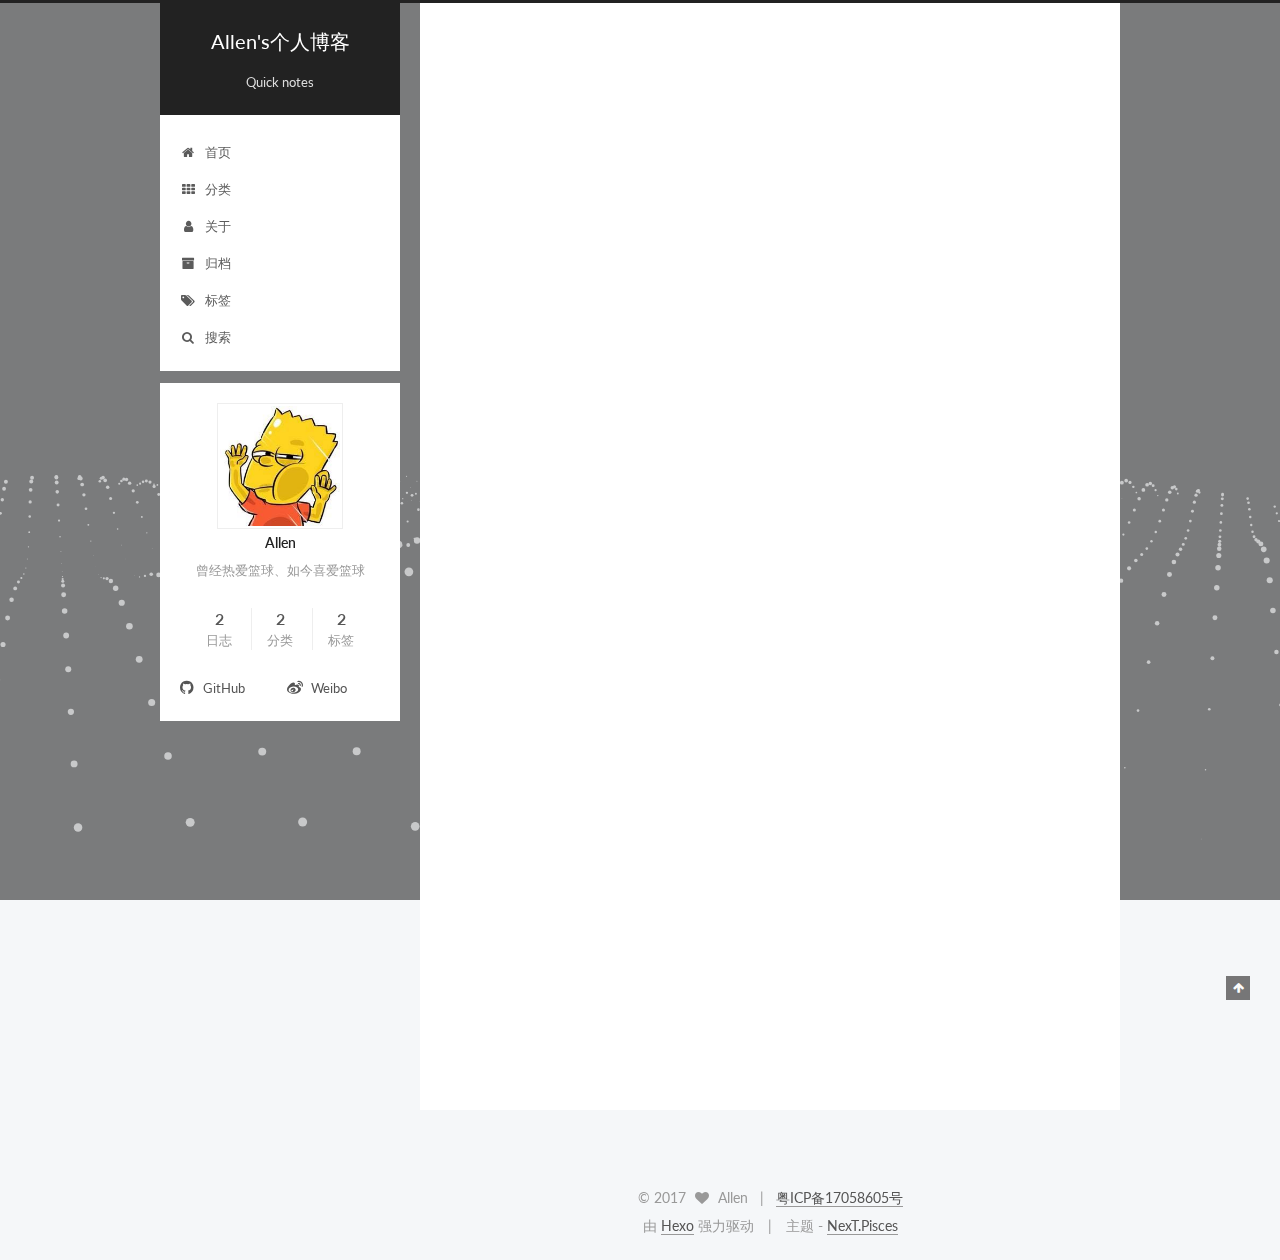
==== commit 83ad6e70: "Site updated: 2017-07-20 22:36:07" ====
--- a/index.html
+++ b/index.html
@@ -321,6 +321,165 @@
   
 
   <article class="post post-type-normal " itemscope itemtype="http://schema.org/Article">
+    <link itemprop="mainEntityOfPage" href="http://leewgg.cn/2017/07/20/我的第一篇博客/">
+
+    <span hidden itemprop="author" itemscope itemtype="http://schema.org/Person">
+      <meta itemprop="name" content="Allen">
+      <meta itemprop="description" content="">
+      <meta itemprop="image" content="/images/avatar.jpg">
+    </span>
+
+    <span hidden itemprop="publisher" itemscope itemtype="http://schema.org/Organization">
+      <meta itemprop="name" content="Allen's个人博客">
+    </span>
+
+    
+      <header class="post-header">
+
+        
+        
+          <h1 class="post-title" itemprop="name headline">
+                
+                <a class="post-title-link" href="/2017/07/20/我的第一篇博客/" itemprop="url">我的第一篇博客</a></h1>
+        
+
+        <div class="post-meta">
+          <span class="post-time">
+            
+              <span class="post-meta-item-icon">
+                <i class="fa fa-calendar-o"></i>
+              </span>
+              
+                <span class="post-meta-item-text">发表于</span>
+              
+              <time title="创建于" itemprop="dateCreated datePublished" datetime="2017-07-20T22:14:57+08:00">
+                2017-07-20
+              </time>
+            
+
+            
+
+            
+          </span>
+
+          
+            <span class="post-category" >
+            
+              <span class="post-meta-divider">|</span>
+            
+              <span class="post-meta-item-icon">
+                <i class="fa fa-folder-o"></i>
+              </span>
+              
+                <span class="post-meta-item-text">分类于</span>
+              
+              
+                <span itemprop="about" itemscope itemtype="http://schema.org/Thing">
+                  <a href="/categories/日志/" itemprop="url" rel="index">
+                    <span itemprop="name">日志</span>
+                  </a>
+                </span>
+
+                
+                
+              
+            </span>
+          
+
+          
+            
+            <!--noindex-->
+              <span class="post-comments-count">
+                <span class="post-meta-divider">|</span>
+                <span class="post-meta-item-icon">
+                  <i class="fa fa-comment-o"></i>
+                </span>
+                <a href="/2017/07/20/我的第一篇博客/#comments" itemprop="discussionUrl">
+                  <span class="post-comments-count hc-comment-count" data-xid="2017/07/20/我的第一篇博客/" itemprop="commentsCount"></span>
+                </a>
+              </span>
+              <!--/noindex-->
+            
+          
+
+          
+          
+             <span id="/2017/07/20/我的第一篇博客/" class="leancloud_visitors" data-flag-title="我的第一篇博客">
+               <span class="post-meta-divider">|</span>
+               <span class="post-meta-item-icon">
+                 <i class="fa fa-eye"></i>
+               </span>
+               
+                 <span class="post-meta-item-text">阅读次数 </span>
+               
+                 <span class="leancloud-visitors-count"></span>
+             </span>
+          
+
+          
+
+          
+
+          
+
+        </div>
+      </header>
+    
+
+    <div class="post-body" itemprop="articleBody">
+
+      
+      
+
+      
+        
+          
+            <p>作为一名程序员，之前一直有搭建个人博客的想法。想着写写一些技术有关的东西和记录自己的生活。但是由于本人懒癌严重，再加上害羞于自己的文笔，所以一直拖到现在。不过没关系，该来的还是来了！</p>
+<p>博客既然搭上了，我还是要坚持！我尽量会让自己一周能出一篇博文！给自己加油！</p>
+<p>❤❤</p>
+
+          
+        
+      
+    </div>
+
+    <div>
+      
+    </div>
+
+    <div>
+      
+    </div>
+
+    <div>
+      
+    </div>
+
+    <footer class="post-footer">
+      
+
+      
+
+      
+
+      
+      
+        <div class="post-eof"></div>
+      
+    </footer>
+  </article>
+
+
+    
+      
+
+  
+
+  
+  
+  
+
+  <article class="post post-type-normal " itemscope itemtype="http://schema.org/Article">
     <link itemprop="mainEntityOfPage" href="http://leewgg.cn/2017/07/20/hello-world/">
 
     <span hidden itemprop="author" itemscope itemtype="http://schema.org/Person">
@@ -520,7 +679,7 @@
           
             <div class="site-state-item site-state-posts">
               <a href="/archives/">
-                <span class="site-state-item-count">1</span>
+                <span class="site-state-item-count">2</span>
                 <span class="site-state-item-name">日志</span>
               </a>
             </div>
@@ -531,7 +690,7 @@
             
             <div class="site-state-item site-state-categories">
               <a href="/categories/index.html">
-                <span class="site-state-item-count">1</span>
+                <span class="site-state-item-count">2</span>
                 <span class="site-state-item-name">分类</span>
               </a>
             </div>
@@ -542,7 +701,7 @@
             
             <div class="site-state-item site-state-tags">
               <a href="/tags/index.html">
-                <span class="site-state-item-count">1</span>
+                <span class="site-state-item-count">2</span>
                 <span class="site-state-item-name">标签</span>
               </a>
             </div>
--- a/css/main.css
+++ b/css/main.css
@@ -1678,7 +1678,7 @@
   width: 4px;
   height: 4px;
   border-radius: 50%;
-  background: #ff16db;
+  background: #7affb4;
 }
 .links-of-blogroll {
   font-size: 13px;
